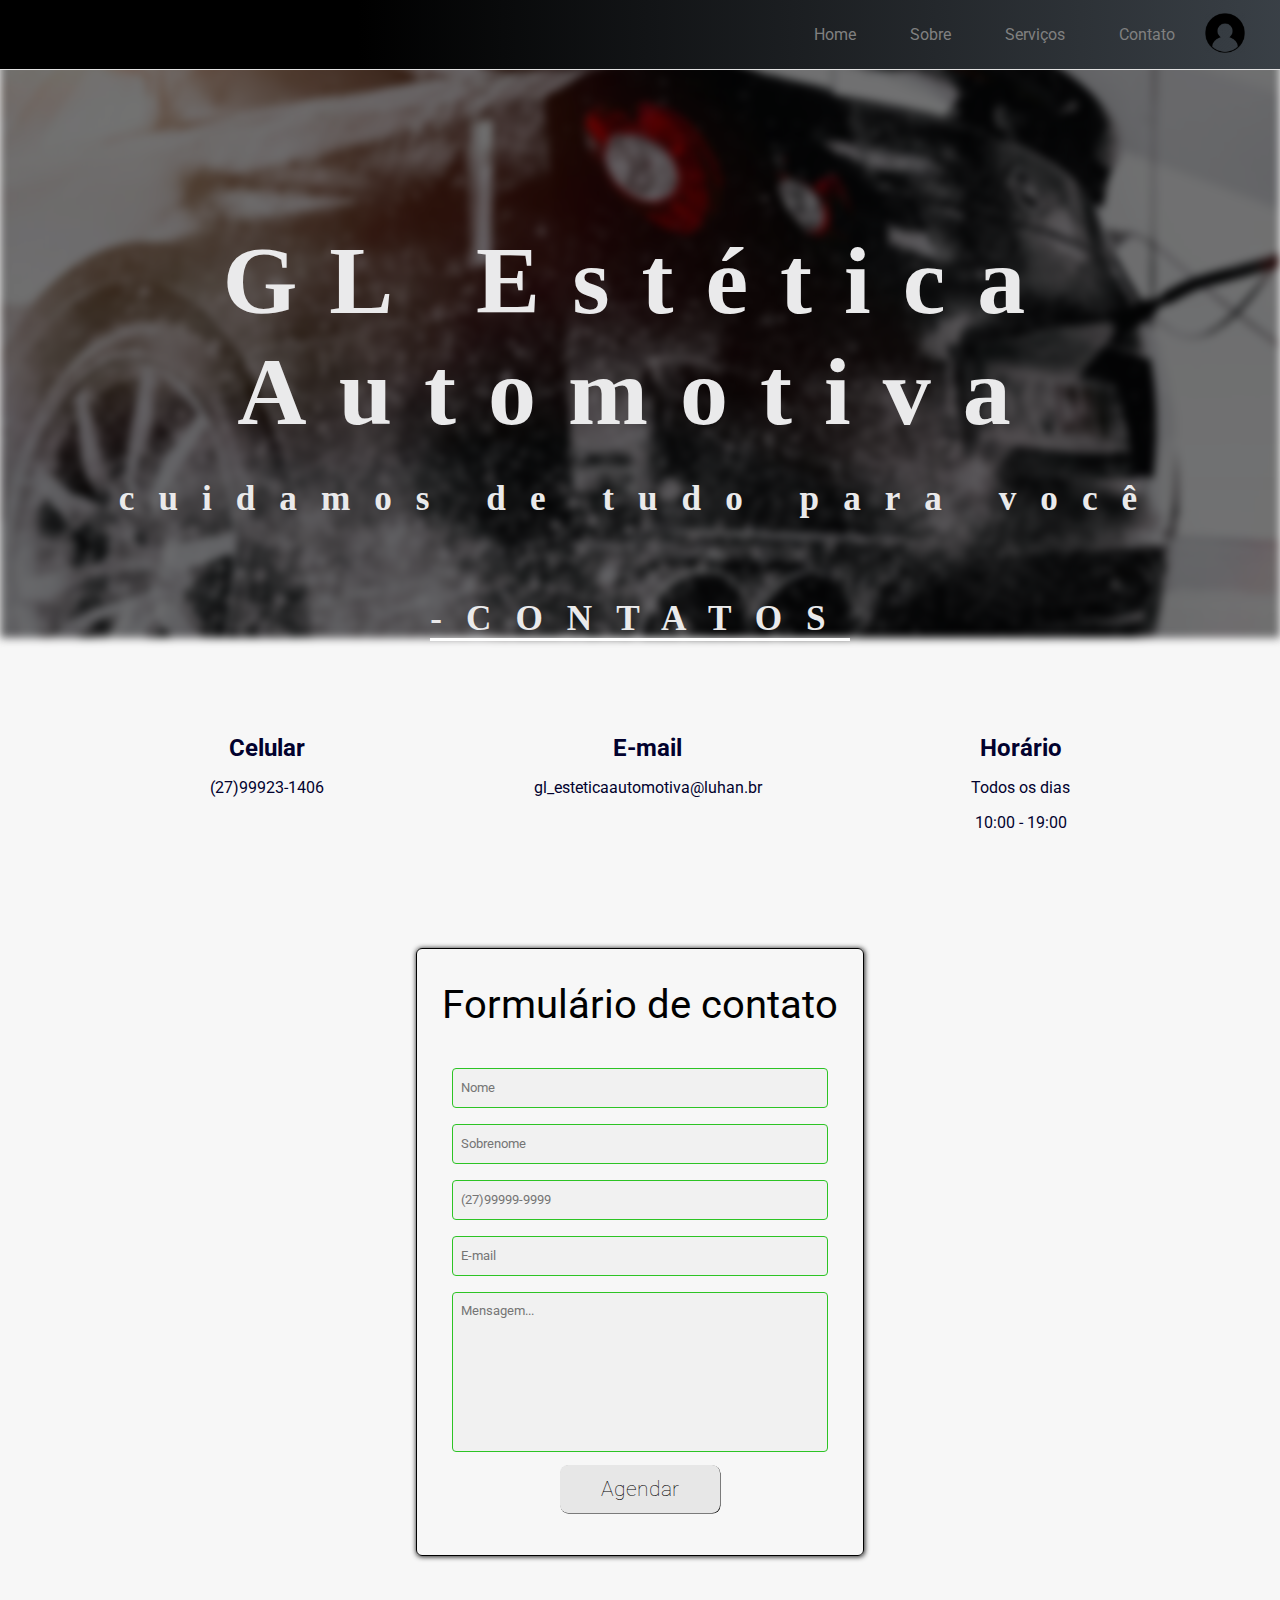
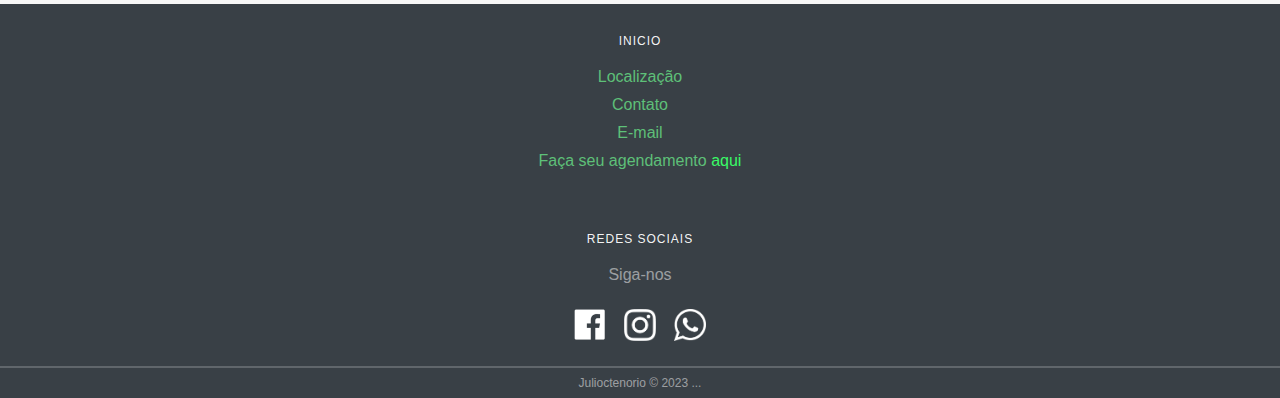
==== contact.html @ d8b6e2f1 "mudando pastas, criando area de login e corrigindo erros" ====
<!DOCTYPE html>
<html lang="pt-br">

<head>
  <meta charset="UTF-8">
  <meta name="viewport" content="width=device-width, initial-scale=1.0">
  <!-- CSS only -->
  <link rel="stylesheet" href="./src/css/style2.css">
  <!-- JavaScript Bundle with Popper -->
  <script src="./src/js/script.js" defer></script>

  <title>GL Contatos</title>
</head>

<body>
  <header>
    <section id="header">

      <nav class="nav">
        <label for="toggle">&#9776;</label>
        <input type="checkbox" id="toggle">
        <div class="menu">
          <a href="index2.html" class="active">Home</a>
          <a href="index2.html#loc-principal">Sobre</a>
          <a href="index2.html#loc-services">Serviços</a>
          <a href="contact.html#contactsPrincipal">Contato</a>
          <!--<button class="loginSymbol" id="loginButton" onclick="openModal()"><img class="loginSymbol src="./src/images/login-symbol.webp" alt="imagem de boneco login"></button>-->
          <a href="login.html#loc-services"><img class="loginSymbol logo"src="./src/images/login-symbol.webp" alt="imagem de boneco login" ></a>
        </div>
      </nav>
    </section>
  </header>

  <main>
    <section>
      <div id="imageDesfoc">
        <img src="./src/images/gtr.jpg" width="100%" height="100%" alt="">

        <div id="slogan">
          <h1>
            GL Estética Automotiva
          </h1>
          <h2>
            cuidamos de tudo para você
            <br><br><br>
            <span>-CONTATOS</span>
          </h2>
        </div>
      </div>
    </section>

    <div id="contactsPrincipal"></div>

    <section class="contactsPrincipal">
        <ul>
          <li class="contactName">Celular</li>
          <li class="contactTrue">(27)99923-1406</li>
        </ul>
        <ul>
          <li class="contactName">E-mail</li>
          <li class="contactTrue">gl_esteticaautomotiva@luhan.br</li>
        </ul>
        <ul>
          <li class="contactName">Horário</li>
          <li class="contactTrue">Todos os dias</li>
          <li class="contactTrue">10:00 - 19:00</li>
        </ul>
    </section>

    <div id="loc-services"></div><br><br>

    <div class="form">
      <form action="scheduling"  method="post" class="scheduleForm">
        <h3>Formulário de contato</h3>
        <section>
          <article class="form-control" id="form-control">
            <label for="name">Nome</label>
            <input type="text" name="user_name" id="name" placeholder="Nome" required />
          </article>
          <article class="form-control">
            <label for="surname">Sobrenome</label>
            <input type="text" name="user_surname" id="surname" placeholder="Sobrenome" required />
          </article>
          <article class="form-control">
            <label for="phone">Contato</label>
            <input type="tel" name="user_phone" id="phone" pattern="[0-9]{2}-[0-9]{5}-[0-9]{4}"
              placeholder="(27)99999-9999" />
          </article>
          <article class="form-control col-md-4">
            <label for="mail">E-mail</label>
            <input type="email" name="email" id="email" placeholder="E-mail" required />
          </article>
          <article class="form-control">
            <textarea name="observation" id="observation" class="form-group" rows="5"
              placeholder="Mensagem..."></textarea>
          </article>
          <article id="schedule-button">

            <button type="submit">Agendar</button>
          </article>
        </section>
      </form>
    </div>
  </main>

  <section class="window-modal" id="window-modal">
      <div class="modal">
        <button class="close" id="close" onclick="closeModal()">x</button>
        
        <form class="login-form">
          <h2>Login</h2>
          <h3>Entre com suas credenciais</h3>
          <input class="control" type="text" id="userName" placeholder="Usuário" required />
          <article>
            <input class="control" type="password" id="password" placeholder="Senha" required />
          </article>
          <button class="control">Entrar</button>
        </form>
      </div>
  </section>

  <footer class="top">
    <div class="links">
      <div class="links-column">
        <h2>Inicio</h2>
        <a href="https://maps.app.goo.gl/M7aFCF6V8Y8NzJxf9" target="_blank">Localização</a>
        <a href="tel:+351999231406">Contato</a>
        <a href="mailto:">E-mail</a>
        <a href="#loc-services">Faça seu agendamento <span style="color:  rgb(57, 249, 102);">aqui</span></a>
      </div>

      <div class="links-column socials-column">
        <h2>Redes Sociais</h2>
        <p>Siga-nos</p>

        <div class="socials">
          <a href="https://www.facebook.com/luhan.costa" target="_blank"><img src="./src/images/fb-w....png" alt="" id="face"></a>
          <a href="https://www.instagram.com/gl_esteticaautomotivaa" target="_blank"><img src="./src/images/insta-w.png"
              alt="" id="insta"></a>
          <a href="https://wa.me/5527999231406" target="_blank"><img src="./src/images/wpp-w.png" alt="" id="wpp"></a>
        </div>
      </div>
    </div>
  </footer>

  <footer class="bottom">
    <p class="copyright"> Julioctenorio © 2023 ...</p>
  </footer>
  </footer>

</body>

</html>
---- src/css/style2.css ----
@import url('https://fonts.googleapis.com/css2?family=Roboto:wght@100;300;400&display=swap');


* {
  margin: 0;
  padding: 0;
  box-sizing: border-box;
}

.socials #face:hover {
  background-color: blue;
  color: blue;
  border-radius: 20px;
}

.socials #insta:hover {
  background-color: purple;
  color: purple;
  border-radius: 20px;
}

.socials #wpp:hover {
  background-color: green;
  color: green;
  border-radius: 20px 20px 20px 5px;
}

html,
body {
  width: 100%;
  min-height: 100vh;
  margin: 0;
  padding: 0;
  scroll-behavior: smooth;
  background-color: #f7f7f7;
  font-family: "helvetica neue", Arial, Helvetica, sans-serif;
}

header {
  background: linear-gradient(90deg, hsla(0, 0%, 0%, 1) 28%, hsla(210, 10%, 25%, 1) 100%);
  position: fixed;
  z-index: 100;
  width: 100%;
  justify-content: center;
  text-align: right;
  height: 70px;
  line-height: 70px;
  font-family: 'Roboto', sans-serif;
  border-bottom: solid 1px #e2e2e2;
}

.menu {
  margin: 0 30px 0 0px;
  align-items: center;
}

.menu a {
  clear: right;
  text-decoration: none;
  color: grey;
  padding: 15px 15px 22.5px;
  margin: 0 10px;
  transition: 70ms;
  line-height: 70px;
}

.menu a:hover {
  border-bottom: 3px solid #fff;
  color: #fff;
}

form {
  margin-top: 10rem;
  width: 28rem;
  height: 38rem;
  font-size: 20px;
  border-radius: 6px;
  box-shadow: .2px .2px 5px .01px rgb(39, 39, 39);
  margin: 3rem auto;
  border: black 1px solid;
  align-items: center;
  justify-content: center;
}

.form {
  width: 100%;
  max-height: 100vh;
  display: flex;
  flex-direction: column;
  align-items: center;
  text-align: center;
  padding-top: 2rem;
}

.form h3 {
  font-family: 'Roboto', sans-serif;
  font-weight: 400;
  margin: 2rem auto;
  font-size: 2.5rem;
}

.form-control input,
.form-group select,
.form-control textarea {
  width: 23.5rem;
  height: 2.5rem;
  border-radius: 4px;
  border: solid .1px rgb(45, 196, 37);
  color: #888;
  font-size: 1rem;
  line-height: 1.5rem;
  font-size: .8rem;
  font-family: 'Roboto', sans-serif;
  padding: .4rem .5rem;
  margin: .5rem auto;
  background-color: #dfdfdf41;
}

.form-control textarea {
  resize: none;
  height: 10rem;
}

.form button {
  font-family: 'Roboto', sans-serif;
  font-size: 1.3rem;
  font-weight: 100;
  width: 10rem;
  height: 3rem;
  background-color: #e7e7e7;
  border: none;
  border-radius: 8px;
  box-shadow: .5px .5px 0 0;
}

.form button:hover {
  background-color: #bfbfbf;
  color: #fff;
  transform: scale(1) translateY(1);
  transition: all .2s ease-in-out;
  cursor: pointer;
  box-shadow: 0 0 0 0;
}

.scheduleForm label, .nav label {
  margin: 0 40px 0 0;
  font-size: 26px;
  line-height: 70px;
  display: none;
  width: 26px;
  float: right;
}

.logAndRegister .form label {
  display: flex;
  margin: 1rem 0 0 2.5rem;
}

.logAndRegister .form label span{
  color: red;
  margin-left: .3rem;
}

.logAndRegister .form button {
  margin: 2rem 0 1.3rem;
}

.lostPassword a{
  text-decoration: none;
  color: #000;
  font-size: 1rem;
}
.lostPassword a:hover{
  color: #1717c8;
}


#toggle {
  display: none;
}


#imageDesfoc {
  padding-top: 3.8rem;
  display: flex;
  justify-content: center;
  align-items: center;
  color: #eaeaeb;
  letter-spacing: .85rem;
  scroll-margin-top: 0;
}

#imageDesfoc h1,
#imageDesfoc h2 {
  font-family: "helvetica neue", sans serif;
  -webkit-text-stroke: 0px black;
}

#imageDesfoc img {
  filter: brightness(0.45) blur(4px);
  height: 50%;
  position: relative;
}

#slogan {
  position: absolute;
  align-items: center;
  justify-content: center;
}

#slogan h1 {
  text-align: center;
}

#slogan h2 span {
  border-bottom: 3px solid #fff;
}

#buttonTop {
  display: flex;
  align-items: center;
  justify-content: center;
  margin-top: 2rem;
}

#card-principal {
  max-width: 100vw;
  max-height: 100vh;
  display: flex;
  margin: 6.5rem 0 3.5rem;
  padding: 1rem;
  gap: 3rem;
}

#card-img-top {
  width: 100%;
}

#services {
  width: 50%;
}

#services h6 {
  font-size: 1.15rem;
  color: rgb(0, 254, 8);
}

#services h4 {
  font-size: 3rem;
  margin: 1rem 0;
}

#services p {
  font-size: 1.71rem;
  margin: 0;
}

.accordion {
  width: 100%;
  display: flex;
  justify-content: center;
  height: 35.8rem;
  gap: 1rem;
  transition: .3s;
  margin: 1.5rem 0 4rem;
}

.accordion:hover {
  gap: 0;
}

.accordion h2 {
  font-weight: 400;
  font-size: 24px;
  line-height: 45px;
  border-bottom: 2px solid #fff;
  white-space: nowrap;
}

.accordion li {
  position: relative;
  overflow: hidden;
  flex: 0 0 8.5rem;
  border-radius: 50px;
  opacity: 0.75px;
  cursor: pointer;
}

.accordion li img {
  position: absolute;
  top: 50%;
  left: 50%;
  translate: -50% -50%;
  width: 100%;
  height: 100%;
  object-fit: cover;
}

.accordion li,
.accordion li img,
.accordion li .contents,
.accordion li .contents span {
  transition: 0.3s;
}

.accordion li .contents {
  position: absolute;
  top: 0;
  left: 0;
  right: 0;
  bottom: 0;
  z-index: 1;
  color: #fff;
  padding: 15px;
  background: #02022e;
  background: linear-gradient(0deg, rgb(0 0 0 / 70%)10%, rgb(255 255 255 / 0%)100%);
  opacity: 0;
  visibility: hidden;
}

.accordion li .contents span {
  position: absolute;
  z-index: 3;
  left: 50%;
  bottom: 50px;
  translate: -300px 0;
  visibility: hidden;
  opacity: 0;
}

.accordion li:hover {
  flex: 0 1 50rem;
  scale: 1.1;
  z-index: 10;
  opacity: 1;
}

.accordion li:hover .contents {
  opacity: 1;
  visibility: visible;
}

.accordion li:hover span {
  translate: -50% 0;
  opacity: 1;
  visibility: visible;
}

.about-services h2 {
  font-family: 'Roboto', sans-serif;
  font-weight: 500;
  align-items: center;
  text-align: center;
  font-size: 2.5rem;
  font-family: Cambria, Cochin, Georgia, Times, 'Times New Roman', serif;
}

.about-services {
  padding: 3rem 0 2rem;
  background-color: #bf9dba2d;
}

footer {
  width: 100%;
  padding: 1.87rem;
  color: rgb(255 255 255 / 50%);
  background: hsla(210, 10%, 25%, 1) 100%;
}

.top {
  position: relative;
  display: grid;
  border-bottom: 2px solid rgb(255 255 255 / 20%);
  padding-bottom: 1.25rem;
}

.top .links {
  display: grid;
  grid-template-columns: repeat(1, 1fr);
  gap: 1.875rem;
  margin-bottom: 1.875rem;
}

.top .links-column {
  display: grid;
  gap: .625rem;
  text-align: center;
  padding-bottom: 2rem;
}

.links-column a {
  text-decoration: none;
  color: rgba(112, 252, 145, 0.686);
}

.links-column a:hover {
  color: rgba(37, 133, 59, 0.686);
}

.top h2 {
  margin: 0 0 .625rem;
  font-size: .75rem;
  font-weight: 400;
  text-transform: uppercase;
  letter-spacing: 1px;
  color: rgb(255 255 255 / 96%);
}

.top p {
  margin: 0;
}

.top .socials {
  position: absolute;
  left: 50%;
  bottom: .625rem;
  translate: -50% 0;
  display: flex;
  align-items: center;
  gap: 1.125rem;
  height: 3.5rem;
}

.top .socials>a {
  font-size: 1.5rem;
}

.socials-column:is(h2, p) {
  display: none;
}

.bottom {
  display: flex;
  align-items: center;
  justify-content: space-between;
  flex-direction: column-reverse;
  gap: .5rem;
  padding: .5rem 0;
  text-align: center;
}

.legal>a {
  margin-right: .25rem;
}

.copyright {
  font-size: .75rem;
}

.socials a img {
  width: 2rem;
}

a .loginSymbol {
  width: 2.5rem;
  height: 2.5rem;
  cursor: pointer;
  display: flex;
  position: absolute;
  right: 2.2rem;
  top: .8rem;
}

.nav a button {
  background-color: rgba(77, 79, 81, 0.599);
}

.contactsPrincipal {
  display: flex;
  justify-content: space-evenly;
  margin-top: 5rem;
}

.contactsPrincipal ul {
  list-style-type: none;
}

.contactName,
.contactTrue {
  color: #02022e;
  font-family: 'helvetica neue', 'Roboto', sans-serif;
  margin-top: 1rem;
  text-align: center;
}

.contactName {
  font-weight: bold;
  font-size: 1.5rem;
}

.contactTrue {}

.logAndRegister {
  display: flex;
  flex-direction: row;

}

.logAndRegister h3 {
  font-weight: 600;
}


/* Login Client*/
.login-form {
  text-align: center;
}



/*Modal Login*/
.window-modal {
  width: 100vw;
  height: 100vh;
  position: fixed;
  top: 0;
  left: 0;
  display: none;
  align-items: center;
  justify-content: center;
  background-color: rgba(74, 74, 74, 0.512);
  backdrop-filter: blur(15px);
  z-index: 999;
}

.window-modal.open {
  display: flex;
}

.modal {
  width: 60%;
  min-width: 450px;
  min-height: 200px;
  backdrop-filter: blur(20px);
  border-radius: 20px;
}

.close {
  position: absolute;
  top: -10px;
  right: -10px;
  width: 30px;
  height: 30px;
  border-radius: 50%;
  border: 0;
  background-color: red;
  color: #FFF;
  font-size: 20px;
  cursor: pointer;
}

@keyframes openModal {
  from {
    opacity: 0;
    transform: translate3d(0, -20px, -5px);
  }

  to {
    opacity: 1;
    transform: translate3d(0, 0, 0);
  }
}

.open .modal {
  animation: openModal .3s;
}


/*Media Queries*/

@media (max-width: 319px) {
  label {
    display: block;
    cursor: pointer;
  }

  .form {
    max-width: 100%;
    display: flex;
    align-items: center;
    justify-content: center;
    text-align: center;
  }

  form {
    width: 19rem;
    height: 33rem;
  }

  form label {
    display: none;
  }

  .form-control input,
  .form-group select,
  .form-control textarea {
    width: 85%;
    height: 2rem;
  }

  .form-control textarea {
    height: 7rem;
  }

  .menu {
    text-align: center;
    width: 100%;
    display: none;
    position: relative;
    z-index: 1;
    background: linear-gradient(90deg, hsla(0, 0%, 0%, 1) 28%, hsla(210, 10%, 25%, 1) 100%);
  }

  .menu a {
    display: block;
    border-bottom: solid 1px #eaeaeb;
    margin: 0;
    padding: 0;
  }

  .menu a:hover {
    color: #fff;
    background-color: #888;
    opacity: 50%;
  }

  #toggle:checked+.menu {
    display: inline-block;
  }

  #imageDesfoc {
    display: flex;
    position: relative;
    height: 150%;
    padding-top: 4rem;
  }

  #imageDesfoc button {
    display: none;
  }

  #slogan {
    padding-top: 1rem;
    margin: 0;
    display: block;
    letter-spacing: .70rem;
    align-items: center;
    position: absolute;
  }

  #slogan h1 {
    margin-bottom: 0rem;
    font-size: 1.6rem;
  }

  #slogan h2 {
    font-size: .7rem;
    margin-top: .5rem;
    text-align: center;
  }

  #buttonTop {
    display: flex;
    align-items: center;
    justify-content: center;
    margin-top: .8rem;
  }

  button {
    width: 5rem;
    height: 2.5rem;
    font-size: .7rem;
  }

  #services {
    display: flex;
    flex-direction: column;
    width: 100%;
  }

  #services h6 {
    font-size: 1rem;
    margin: .7rem 0;
  }

  #services h4 {
    font-size: 1.9rem;
    margin: .7rem 0;
  }

  #services p {
    font-size: 1.2rem;
    margin: .7rem 0;
  }

  #card-img-top {
    width: 100%;
    margin-top: 2rem;
  }

  #card-principal {
    max-width: 100%;
    max-height: 100%;
    display: inline-block;
    flex-direction: column;
    padding: 1rem;
    gap: 1rem;
    margin: 2rem 0;
  }

  .accordion {
    width: 100%;
    display: flex;
    justify-content: center;
    height: 20rem;
    gap: .1rem;
    transition: .3s;
  }

  .accordion:hover {
    gap: 0;
  }

  .accordion h2 {
    font-weight: 400;
    font-size: 18px;
    line-height: 25px;
    border-bottom: 2px solid #fff;
    white-space: nowrap;
  }

  .accordion li {
    position: relative;
    overflow: hidden;
    flex: 0 0 4rem;
    border-radius: 50px;
    opacity: 0.75px;
  }

  .accordion li img {
    position: absolute;
    top: 50%;
    left: 50%;
    translate: -50% -50%;
    width: 100%;
    height: 100%;
    object-fit: cover;
  }

  .accordion li,
  .accordion li img,
  .accordion li .contents,
  .accordion li .contents span {
    transition: 0.3s;
  }

  .accordion li .contents {
    position: absolute;
    top: 0;
    left: 0;
    right: 0;
    bottom: 0;
    z-index: 1;
    color: #fff;
    padding: 15px;
    background: #02022e;
    background: linear-gradient(0deg, rgb(0 0 0 / 70%)10%, rgb(255 255 255 / 0%)100%);
    opacity: 0;
    visibility: hidden;
  }

  .accordion li .contents span {
    position: absolute;
    z-index: 3;
    left: 50%;
    bottom: 50px;
    translate: -300px 0;
    visibility: hidden;
    opacity: 0;
  }

  .accordion li:hover {
    flex: 0 1 37.5rem;
    scale: 1.1;
    opacity: 1;
  }

  .accordion li:hover .contents {
    opacity: 1;
    visibility: visible;
  }

  .accordion li:hover span {
    translate: -50% 0;
    opacity: 1;
    visibility: visible;
  }

  .contactsPrincipal {
    display: flex;
    flex-direction: column;
  }

}

@media (min-width: 320px) and (max-width: 420px) {
  label {
    display: block;
    cursor: pointer;
  }

  .form {
    max-width: 100%;
    display: flex;
    align-items: center;
    justify-content: center;
    text-align: center;
  }

  form {
    width: 19rem;
    height: 33rem;
  }

  form label {
    display: none;
  }

  .form-control input,
  .form-group select,
  .form-control textarea {
    width: 85%;
    height: 2rem;
    margin-top: .2rem;
  }

  .form-control textarea {
    height: 7rem;
  }

  .menu {
    text-align: center;
    width: 100%;
    display: none;
    position: relative;
    z-index: 1;
    background: linear-gradient(90deg, hsla(0, 0%, 0%, 1) 28%, hsla(210, 10%, 25%, 1) 100%);
  }

  .menu a {
    display: block;
    border-bottom: solid 1px #eaeaeb;
    margin: 0;
    padding: 0;
  }

  .menu a:hover {
    color: #fff;
    background-color: #888;
    opacity: 50%;
  }

  #toggle:checked+.menu {
    display: inline-block;
  }

  #imageDesfoc {
    display: flex;
    position: relative;
  }

  #imageDesfoc img {
    padding-top: .5rem;
  }

  #imageDesfoc button {
    display: none;
  }

  #slogan {
    top: 30%;
    padding-top: 1rem;
    margin: 0;
    display: block;
    letter-spacing: .70rem;
    align-items: center;
    position: absolute;
  }

  #slogan h1 {
    font-size: 1.8rem;
    margin-top: 0;
  }

  #slogan h2 {
    font-size: .8rem;
    margin-top: .5rem;
    text-align: center;
    letter-spacing: .4rem;
  }

  #buttonTop {
    display: flex;
    align-items: center;
    justify-content: center;
    margin-top: 1rem;
  }

  #services {
    display: flex;
    flex-direction: column;
    width: 100%;
  }

  #services h6 {
    font-size: 1rem;
    margin: .7rem 0;
  }

  #services h4 {
    font-size: 1.9rem;
    margin: .7rem 0;
  }

  #services p {
    font-size: 1.2rem;
    margin: .7rem 0;
  }

  #card-img-top {
    width: 100%;
    margin-top: 2rem;
  }

  #card-principal {
    max-width: 100%;
    max-height: 100%;
    display: inline-block;
    flex-direction: column;
    padding: 1rem;
    gap: 1rem;
    margin: 2rem 0;
  }

  .accordion {
    width: 100%;
    display: flex;
    justify-content: center;
    height: 30rem;
    gap: .1rem;
    transition: .3s;
  }

  .accordion:hover {
    gap: 0;
  }

  .accordion h2 {
    font-weight: 400;
    font-size: 18px;
    line-height: 25px;
    border-bottom: 2px solid #fff;
    white-space: nowrap;
  }

  .accordion li {
    position: relative;
    overflow: hidden;
    flex: 0 0 4rem;
    border-radius: 50px;
    opacity: 0.75px;
  }

  .accordion li img {
    position: absolute;
    top: 50%;
    left: 50%;
    translate: -50% -50%;
    width: 100%;
    height: 100%;
    object-fit: cover;
  }

  .accordion li,
  .accordion li img,
  .accordion li .contents,
  .accordion li .contents span {
    transition: 0.3s;
  }

  .accordion li .contents {
    position: absolute;
    top: 0;
    left: 0;
    right: 0;
    bottom: 0;
    z-index: 1;
    color: #fff;
    padding: 15px;
    background: #02022e;
    background: linear-gradient(0deg, rgb(0 0 0 / 70%)10%, rgb(255 255 255 / 0%)100%);
    opacity: 0;
    visibility: hidden;
  }

  .accordion li .contents span {
    position: absolute;
    z-index: 3;
    left: 50%;
    bottom: 50px;
    translate: -300px 0;
    visibility: hidden;
    opacity: 0;
  }

  .accordion li:hover {
    flex: 0 1 15rem;
    scale: 1.1;
    opacity: 1;
  }

  .accordion li:hover .contents {
    opacity: 1;
    visibility: visible;
  }

  .accordion li:hover span {
    translate: -50% 0;
    opacity: 1;
    visibility: visible;
  }

  .contactsPrincipal {
    display: flex;
    flex-direction: column;
  }
}

/* Estilos para telefones pequenos e telas menores */
@media (min-width: 421px) and (max-width: 504px) {
  label {
    display: block;
    cursor: pointer;
  }

  .form {
    max-width: 100%;
    display: flex;
    align-items: center;
    justify-content: center;
    text-align: center;
  }

  form {
    width: 22rem;
    height: 33rem;
  }

  form label {
    display: none;
  }

  .form-control input,
  .form-group select,
  .form-control textarea {
    width: 90%;
    height: 2rem;
    margin-top: .2rem;
  }

  .form-control textarea {
    height: 7rem;
  }

  form button {
    font-size: 1.5rem;
  }

  .menu {
    text-align: center;
    width: 100%;
    display: none;
    position: relative;
    z-index: 1;
    background: linear-gradient(90deg, hsla(0, 0%, 0%, 1) 28%, hsla(210, 10%, 25%, 1) 100%);
  }

  .menu a {
    display: block;
    border-bottom: solid 1px #eaeaeb;
    margin: 0;
    padding: 0;
  }

  .menu a:hover {
    color: #fff;
    background-color: #888;
    opacity: 50%;
  }

  #toggle:checked+.menu {
    display: inline-block;
  }

  #imageDesfoc {
    display: flex;
    position: relative;
    padding-top: 4rem;
  }

  #slogan {
    top: 33%;
    padding: 0;
    margin: 0;
    display: block;
    letter-spacing: .5rem;
    align-items: center;
    position: absolute;
    align-items: center;
  }

  #slogan h1 {
    font-size: 2rem;
    letter-spacing: .5rem;
    margin-top: 0;
  }

  #slogan h2 {
    font-size: 1rem;
    margin-top: .3rem;
    text-align: center;

  }

  #buttonTop {
    display: flex;
    align-items: center;
    justify-content: center;
    margin-top: .3rem;
  }

  button {
    width: 5rem;
    height: 2.5rem;
    font-size: .7rem;
  }

  #services {
    display: flex;
    flex-direction: column;
    width: 100%;
  }

  #services h6 {
    font-size: 1rem;
    margin: .7rem 0;
  }

  #services h4 {
    font-size: 1.9rem;
    margin: .7rem 0;
  }

  #services p {
    font-size: 1.2rem;
    margin: .7rem 0;
  }

  #card-img-top {
    width: 100%;
    margin-top: 2rem;
  }

  #card-principal {
    max-width: 100%;
    max-height: 100%;
    display: inline-block;
    flex-direction: column;
    padding: 1rem;
    gap: 1rem;
    margin: 2rem 0;
  }

  .accordion {
    width: 100%;
    display: flex;
    justify-content: center;
    height: 30rem;
    gap: .1rem;
    transition: .3s;
  }

  .accordion:hover {
    gap: 0;
  }

  .accordion h2 {
    font-weight: 400;
    font-size: 18px;
    line-height: 25px;
    border-bottom: 2px solid #fff;
    white-space: nowrap;
  }

  .accordion li {
    position: relative;
    overflow: hidden;
    flex: 0 0 4rem;
    border-radius: 50px;
    opacity: 0.75px;
  }

  .accordion li img {
    position: absolute;
    top: 50%;
    left: 50%;
    translate: -50% -50%;
    width: 100%;
    height: 100%;
    object-fit: cover;
  }

  .accordion li,
  .accordion li img,
  .accordion li .contents,
  .accordion li .contents span {
    transition: 0.3s;
  }

  .accordion li .contents {
    position: absolute;
    top: 0;
    left: 0;
    right: 0;
    bottom: 0;
    z-index: 1;
    color: #fff;
    padding: 15px;
    background: #02022e;
    background: linear-gradient(0deg, rgb(0 0 0 / 70%)10%, rgb(255 255 255 / 0%)100%);
    opacity: 0;
    visibility: hidden;
  }

  .accordion li .contents span {
    position: absolute;
    z-index: 3;
    left: 50%;
    bottom: 50px;
    translate: -300px 0;
    visibility: hidden;
    opacity: 0;
  }

  .accordion li:hover {
    flex: 0 1 17rem;
    scale: 1.1;
    opacity: 1;
  }

  .accordion li:hover .contents {
    opacity: 1;
    visibility: visible;
  }

  .accordion li:hover span {
    translate: -50% 0;
    opacity: 1;
    visibility: visible;
  }

  .links-column {
    text-align: left;
  }

  .top .links {
    grid-template-columns: repeat(2, 1fr);
    margin-right: 13.125rem;
  }

  .top .socials {
    left: 0;
    translate: 0;
  }

  .bottom {
    display: flex;
    align-items: center;
    justify-content: space-between;
    flex-direction: row;
    gap: 1.25rem;
    text-align: left;
  }

  .contactsPrincipal {
    display: flex;
    flex-direction: column;
  }
}

/* Estilos para telefones maiores e tablets pequenos */
@media (min-width: 505px) and (max-width: 707px) {
  label {
    display: block;
    cursor: pointer;
  }

  .form {
    max-width: 100%;
    display: flex;
    align-items: center;
    justify-content: center;
    text-align: center;
  }

  form {
    width: 25rem;
    height: 33rem;
  }

  form label {
    display: none;
  }

  .form-control input,
  .form-group select,
  .form-control textarea {
    width: 85%;
    height: 2rem;
  }

  .form-control textarea {
    height: 7rem;
  }

  .menu {
    text-align: center;
    width: 100%;
    display: none;
    position: relative;
    z-index: 1;
    background: linear-gradient(90deg, hsla(0, 0%, 0%, 1) 28%, hsla(210, 10%, 25%, 1) 100%);
  }

  .menu a {
    display: block;
    border-bottom: solid 1px #eaeaeb;
    margin: 0;
    padding: 0;
  }

  .menu a:hover {
    color: #fff;
    background-color: #888;
    opacity: 50%;
  }

  #toggle:checked+.menu {
    display: inline-block;
  }

  #imageDesfoc {
    display: flex;
    position: relative;
    padding-top: 4rem;
  }

  #slogan {
    top: 30%;
    padding: 0;
    margin: 0;
    display: block;
    letter-spacing: .5rem;
    align-items: center;
    position: absolute;
    align-items: center;
  }

  #slogan h1 {
    font-size: 2.6rem;
    letter-spacing: .5rem;
    margin-top: 0;
  }

  #slogan h2 {
    font-size: 1.3rem;
    margin-top: .4rem;
    text-align: center;

  }

  #buttonTop {
    display: flex;
    align-items: center;
    justify-content: center;
    margin-top: .8rem;
  }

  button {
    width: 5rem;
    height: 2.5rem;
    font-size: .7rem;
  }

  #services {
    display: flex;
    flex-direction: column;
    width: 100%;
  }

  #services h6 {
    font-size: 1rem;
    margin: .7rem 0;
  }

  #services h4 {
    font-size: 1.9rem;
    margin: .7rem 0;
  }

  #services p {
    font-size: 1.2rem;
    margin: .7rem 0;
  }

  #card-img-top {
    width: 100%;
    margin-top: 2rem;
  }

  #card-principal {
    max-width: 100%;
    max-height: 100%;
    display: inline-block;
    flex-direction: column;
    padding: 1rem;
    gap: 1rem;
    margin: 2rem 0;
  }

  .accordion {
    width: 100%;
    display: flex;
    justify-content: center;
    height: 30rem;
    gap: .1rem;
    transition: .3s;
  }

  .accordion:hover {
    gap: 0;
  }

  .accordion h2 {
    font-weight: 400;
    font-size: 18px;
    line-height: 25px;
    border-bottom: 2px solid #fff;
    white-space: nowrap;
  }

  .accordion li {
    position: relative;
    overflow: hidden;
    flex: 0 0 4rem;
    border-radius: 50px;
    opacity: 0.75px;
  }

  .accordion li img {
    position: absolute;
    top: 50%;
    left: 50%;
    translate: -50% -50%;
    width: 100%;
    height: 100%;
    object-fit: cover;
  }

  .accordion li,
  .accordion li img,
  .accordion li .contents,
  .accordion li .contents span {
    transition: 0.3s;
  }

  .accordion li .contents {
    position: absolute;
    top: 0;
    left: 0;
    right: 0;
    bottom: 0;
    z-index: 1;
    color: #fff;
    padding: 15px;
    background: #02022e;
    background: linear-gradient(0deg, rgb(0 0 0 / 70%)10%, rgb(255 255 255 / 0%)100%);
    opacity: 0;
    visibility: hidden;
  }

  .accordion li .contents span {
    position: absolute;
    z-index: 3;
    left: 50%;
    bottom: 50px;
    translate: -300px 0;
    visibility: hidden;
    opacity: 0;
  }

  .accordion li:hover {
    flex: 0 1 17rem;
    scale: 1.1;
    opacity: 1;
  }

  .accordion li:hover .contents {
    opacity: 1;
    visibility: visible;
  }

  .accordion li:hover span {
    translate: -50% 0;
    opacity: 1;
    visibility: visible;
  }

  .contactsPrincipal {
    display: flex;
    flex-direction: column;
  }
}

/* Estilos para tablets e monitores menores */
@media (min-width: 708px) and (max-width: 991.98px) {

  .form {
    max-width: 100%;
    display: flex;
    align-items: center;
    justify-content: center;
    text-align: center;
  }

  form {
    width: 25rem;
    height: 33rem;
  }

  form label {
    display: none;
  }

  .form-control input,
  .form-group select,
  .form-control textarea {
    width: 85%;
    height: 2rem;
  }

  .form-control textarea {
    height: 7rem;
  }

  #imageDesfoc {
    display: flex;
    position: relative;
    padding-top: 4rem;
  }

  #slogan {
    top: 23%;
    padding: 0;
    margin: 0;
    display: block;
    align-items: center;
    position: absolute;
    align-items: center;
  }

  #slogan h1 {
    font-size: 3.8rem;
    letter-spacing: 1.5rem;
    margin-top: 0;
  }

  #slogan h2 {
    font-size: 1.8rem;
    letter-spacing: .7rem;
    margin-top: 1rem;
    text-align: center;
  }

  #buttonTop {
    display: flex;
    align-items: center;
    justify-content: center;
    margin-top: .8rem;
  }

  button {
    width: 6rem;
    height: 2.5rem;
    font-size: .8rem;
    margin-top: 1rem;
  }

  #services {
    display: flex;
    flex-direction: column;
    width: 100%;
  }

  #services h6 {
    font-size: 1rem;
    margin: .7rem 0;
  }

  #services h4 {
    font-size: 1.9rem;
    margin: .7rem 0;
  }

  #services p {
    font-size: 1.2rem;
    margin: .7rem 0;
  }

  #card-img-top {
    width: 100%;
    margin-top: 2rem;
  }

  #card-principal {
    max-width: 100%;
    max-height: 100%;
    display: inline-block;
    flex-direction: column;
    padding: 1rem;
    gap: 1rem;
    margin: 2rem 0;
  }

  .accordion {
    width: 100%;
    display: flex;
    justify-content: center;
    height: 30rem;
    gap: .1rem;
    transition: .3s;
  }

  .accordion:hover {
    gap: 0;
  }

  .accordion h2 {
    font-weight: 400;
    font-size: 18px;
    line-height: 25px;
    border-bottom: 2px solid #fff;
    white-space: nowrap;
  }

  .accordion li {
    position: relative;
    overflow: hidden;
    flex: 0 0 4rem;
    border-radius: 50px;
    opacity: 0.75px;
  }

  .accordion li img {
    position: absolute;
    top: 50%;
    left: 50%;
    translate: -50% -50%;
    width: 100%;
    height: 100%;
    object-fit: cover;
  }

  .accordion li,
  .accordion li img,
  .accordion li .contents,
  .accordion li .contents span {
    transition: 0.3s;
  }

  .accordion li .contents {
    position: absolute;
    top: 0;
    left: 0;
    right: 0;
    bottom: 0;
    z-index: 1;
    color: #fff;
    padding: 15px;
    background: #02022e;
    background: linear-gradient(0deg, rgb(0 0 0 / 70%)10%, rgb(255 255 255 / 0%)100%);
    opacity: 0;
    visibility: hidden;
  }

  .accordion li .contents span {
    position: absolute;
    z-index: 3;
    left: 50%;
    bottom: 50px;
    translate: -300px 0;
    visibility: hidden;
    opacity: 0;
  }

  .accordion li:hover {
    flex: 0 1 29rem;
    scale: 1.1;
    opacity: 1;
  }

  .accordion li:hover .contents {
    opacity: 1;
    visibility: visible;
  }

  .accordion li:hover span {
    translate: -50% 0;
    opacity: 1;
    visibility: visible;
  }

  footer {
    margin: 0 auto;
    max-width: 38.25rem;
    padding: 0;
  }

  .top .links {
    grid-template-columns: repeat(3, 1fr);
  }

  .top .socials {
    position: static;
  }

  .bottom {
    justify-content: flex-start;
  }

  .socials-column:is(h2, p) {
    display: block;
  }
}

/* Estilos para monitores maiores e desktops */
@media (min-width: 991.99px) and (max-width: 1199.98px) {
  .form {
    max-width: 100%;
    display: flex;
    align-items: center;
    justify-content: center;
    text-align: center;
  }

  form {
    width: 30rem;
    height: 45rem;
  }

  form label {
    display: none;
  }

  .form-control input,
  .form-group select,
  .form-control textarea {
    width: 85%;
    height: 2.5rem;
  }

  .form-control textarea {
    height: 10rem;
  }

  #imageDesfoc {
    display: flex;
    position: relative;
    padding-top: 4rem;
  }

  #slogan {
    top: 23%;
    padding: 0;
    margin: 0;
    display: block;
    align-items: center;
    position: absolute;
    align-items: center;
  }

  #slogan h1 {
    font-size: 5rem;
    letter-spacing: 2rem;
    margin-top: 0;
  }

  #slogan h2 {
    font-size: 2rem;
    letter-spacing: 1.3rem;
    margin-top: .8rem;
    text-align: center;
  }

  #buttonTop {
    display: flex;
    align-items: center;
    justify-content: center;
    margin-top: 1.2rem;
  }

  button {
    width: 9rem;
    height: 3.2rem;
    font-size: 1.2rem;
    margin-top: 1rem;
  }

  #services {
    display: flex;
    flex-direction: column;
    width: 100%;
    margin-top: 5rem;
  }

  #services h6,
  #services h4,
  #services p {
    margin: 0 0 .7rem;
  }

  #services h6 {
    font-size: 1.8rem;
  }

  #services h4 {
    font-size: 3.1rem;
  }

  #services p {
    font-size: 1.8rem;
  }

  #card-img-top {
    width: 100%;
    margin: 1.5rem 0 5rem;
  }

  #card-principal {
    max-width: 100%;
    max-height: 100%;
    display: inline-block;
    flex-direction: column;
    padding: 1rem;
    gap: 1rem;
    margin: 2rem 0;
  }

  .accordion {
    width: 100%;
    display: flex;
    justify-content: center;
    height: 43rem;
    gap: .1rem;
    transition: .3s;
  }

  .accordion:hover {
    gap: 0;
  }

  .accordion h2 {
    font-weight: 400;
    font-size: 18px;
    line-height: 25px;
    border-bottom: 2px solid #fff;
    white-space: nowrap;
  }

  .accordion li {
    position: relative;
    overflow: hidden;
    flex: 0 0 4rem;
    border-radius: 50px;
    opacity: 0.75px;
  }

  .accordion li img {
    position: absolute;
    top: 50%;
    left: 50%;
    translate: -50% -50%;
    width: 100%;
    height: 100%;
    object-fit: cover;
  }

  .accordion li,
  .accordion li img,
  .accordion li .contents,
  .accordion li .contents span {
    transition: 0.3s;
  }

  .accordion li .contents {
    position: absolute;
    top: 0;
    left: 0;
    right: 0;
    bottom: 0;
    z-index: 1;
    color: #fff;
    padding: 15px;
    background: #02022e;
    background: linear-gradient(0deg, rgb(0 0 0 / 70%)10%, rgb(255 255 255 / 0%)100%);
    opacity: 0;
    visibility: hidden;
  }

  .accordion li .contents span {
    position: absolute;
    z-index: 3;
    left: 50%;
    bottom: 50px;
    translate: -300px 0;
    visibility: hidden;
    opacity: 0;
  }

  .accordion li:hover {
    flex: 0 1 45rem;
    scale: 1.1;
    opacity: 1;
  }

  .accordion li:hover .contents {
    opacity: 1;
    visibility: visible;
  }

  .accordion li:hover span {
    translate: -50% 0;
    opacity: 1;
    visibility: visible;
  }
}

/* Estilos para telas maiores, como monitores widescreen */
@media (min-width: 1199.99px) {

  #slogan {
    top: 25%;
    padding: 0;
    margin: 0;
    display: block;
    align-items: center;
    position: absolute;
    align-items: center;
  }

  #slogan h1 {
    font-size: 6rem;
    letter-spacing: 2rem;
    margin-top: 0;
  }

  #slogan h2 {
    font-size: 2.2rem;
    letter-spacing: 1.5rem;
    margin-top: 2rem;
    text-align: center;
  }

  #buttonTop {
    display: flex;
    align-items: center;
    justify-content: center;
    margin-top: 3rem;
  }

}
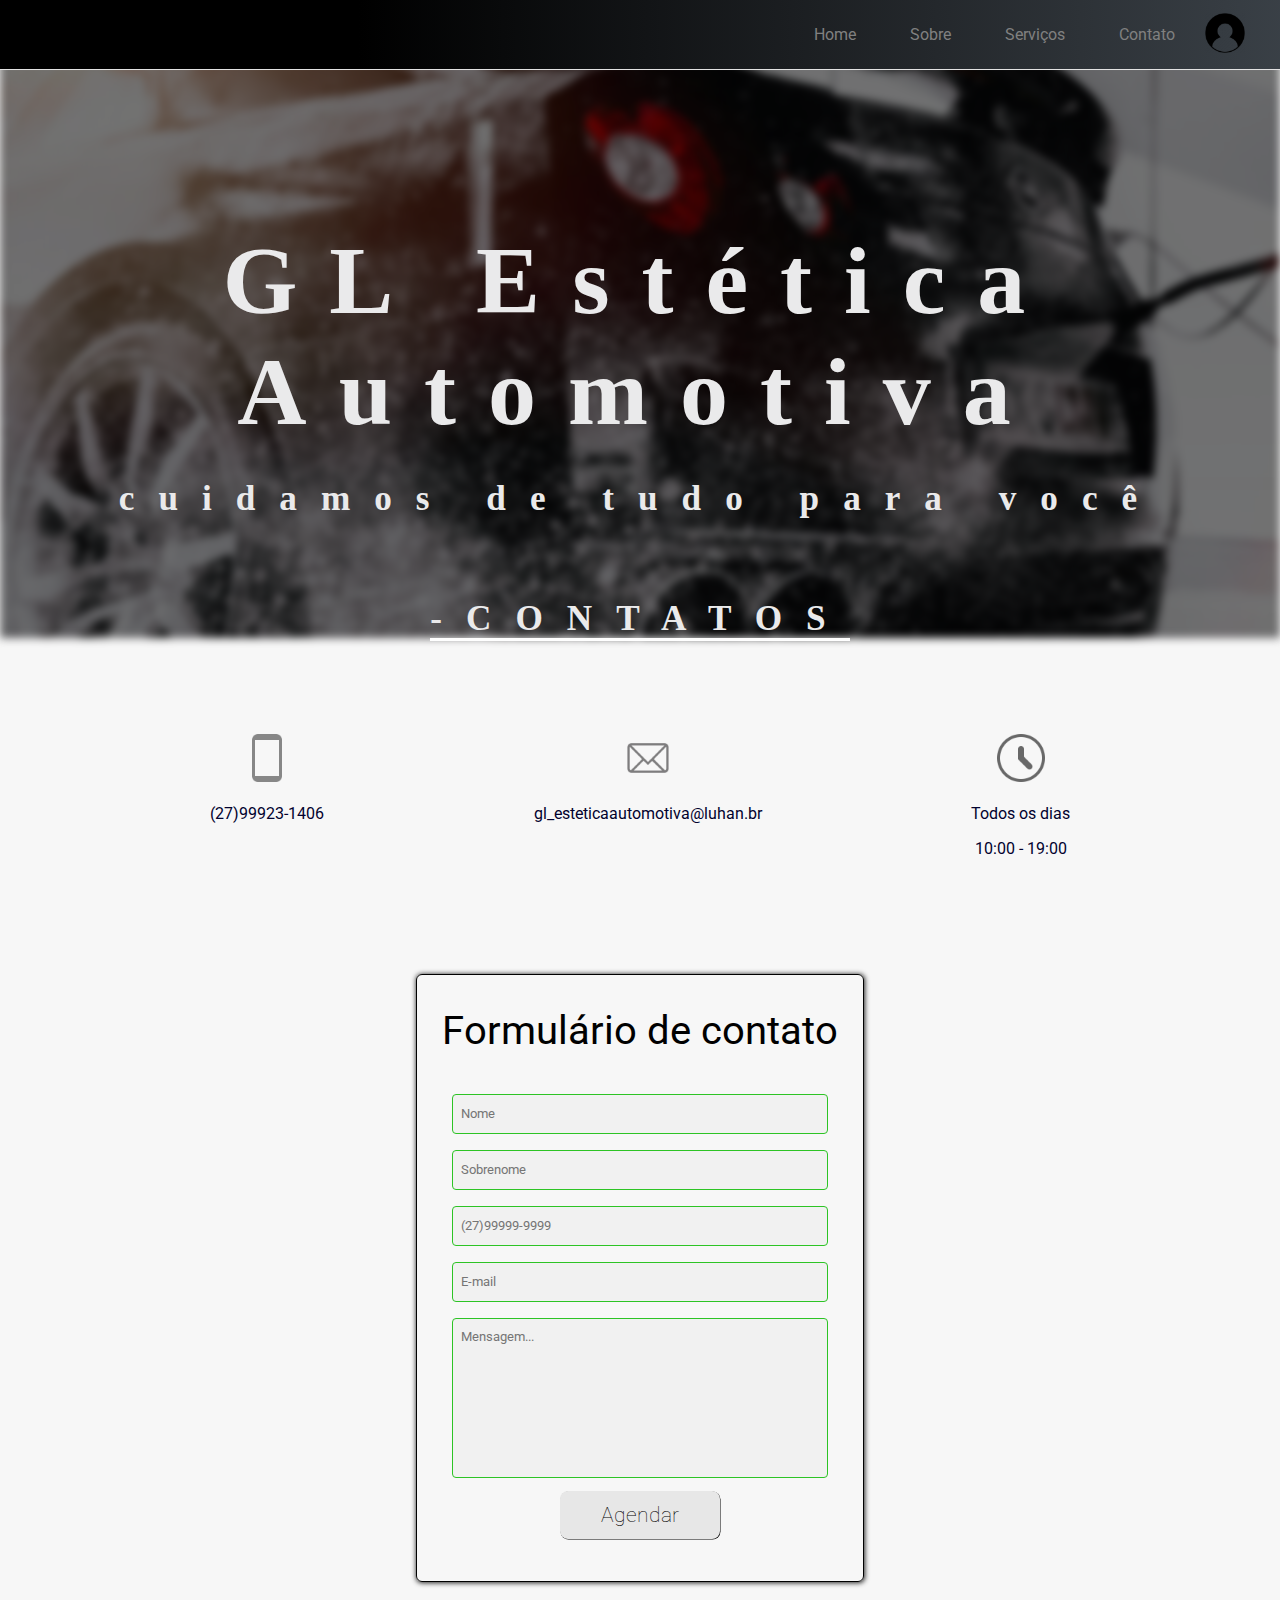
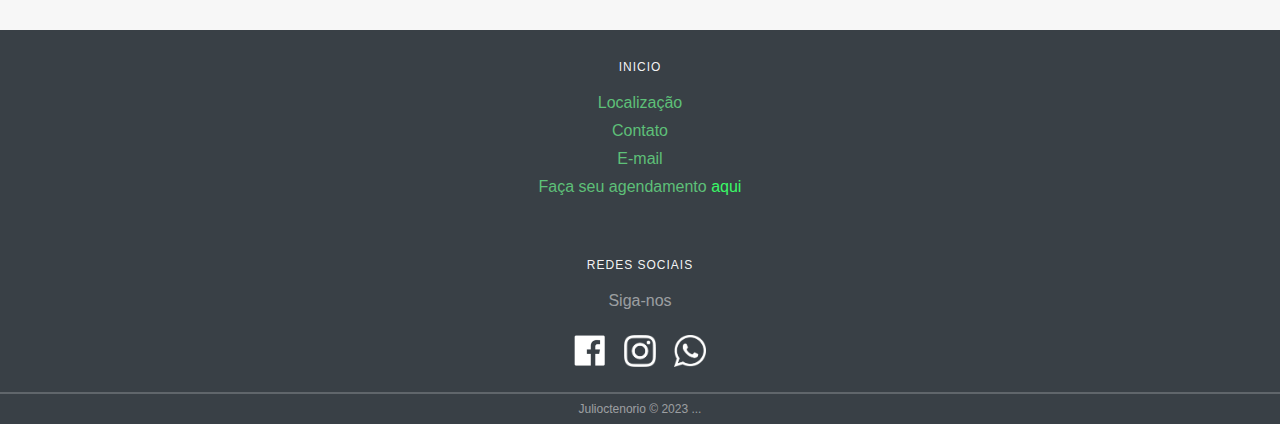
==== commit ca0e5172: "alterções na pg login" ====
--- a/contact.html
+++ b/contact.html
@@ -5,9 +5,10 @@
   <meta charset="UTF-8">
   <meta name="viewport" content="width=device-width, initial-scale=1.0">
   <!-- CSS only -->
-  <link rel="stylesheet" href="./src/css/style2.css">
+  <link rel="stylesheet" href="./src/css/style.css">
   <!-- JavaScript Bundle with Popper -->
   <script src="./src/js/script.js" defer></script>
+  <script src="./src/js/app.js" defer></script>
 
   <title>GL Contatos</title>
 </head>
@@ -20,9 +21,9 @@
         <label for="toggle">&#9776;</label>
         <input type="checkbox" id="toggle">
         <div class="menu">
-          <a href="index2.html" class="active">Home</a>
-          <a href="index2.html#loc-principal">Sobre</a>
-          <a href="index2.html#loc-services">Serviços</a>
+          <a href="index.html" class="active">Home</a>
+          <a href="index.html#loc-principal">Sobre</a>
+          <a href="index.html#loc-services">Serviços</a>
           <a href="contact.html#contactsPrincipal">Contato</a>
           <!--<button class="loginSymbol" id="loginButton" onclick="openModal()"><img class="loginSymbol src="./src/images/login-symbol.webp" alt="imagem de boneco login"></button>-->
           <a href="login.html#loc-services"><img class="loginSymbol logo"src="./src/images/login-symbol.webp" alt="imagem de boneco login" ></a>
@@ -53,15 +54,15 @@
 
     <section class="contactsPrincipal">
         <ul>
-          <li class="contactName">Celular</li>
+          <li class="contactName"><img src="./src/images/logo-celular.png" alt=""></li>
           <li class="contactTrue">(27)99923-1406</li>
         </ul>
         <ul>
-          <li class="contactName">E-mail</li>
+          <li class="contactName"><img src="./src/images/logo-email-gray.png" alt=""></li>
           <li class="contactTrue">gl_esteticaautomotiva@luhan.br</li>
         </ul>
         <ul>
-          <li class="contactName">Horário</li>
+          <li class="contactName"><img src="src/images/logo-relogio-gray.png" alt=""></li>
           <li class="contactTrue">Todos os dias</li>
           <li class="contactTrue">10:00 - 19:00</li>
         </ul>
@@ -74,20 +75,20 @@
         <h3>Formulário de contato</h3>
         <section>
           <article class="form-control" id="form-control">
-            <label for="name">Nome</label>
+            <label class="scheduleLabel" for="name">Nome</label>
             <input type="text" name="user_name" id="name" placeholder="Nome" required />
           </article>
           <article class="form-control">
-            <label for="surname">Sobrenome</label>
+            <label class="scheduleLabel" for="surname">Sobrenome</label>
             <input type="text" name="user_surname" id="surname" placeholder="Sobrenome" required />
           </article>
           <article class="form-control">
-            <label for="phone">Contato</label>
+            <label class="scheduleLabel" for="phone">Contato</label>
             <input type="tel" name="user_phone" id="phone" pattern="[0-9]{2}-[0-9]{5}-[0-9]{4}"
               placeholder="(27)99999-9999" />
           </article>
           <article class="form-control col-md-4">
-            <label for="mail">E-mail</label>
+            <label class="scheduleLabel" for="mail">E-mail</label>
             <input type="email" name="email" id="email" placeholder="E-mail" required />
           </article>
           <article class="form-control">
--- a/src/css/style.css
+++ b/src/css/style.css
@@ -0,0 +1,2623 @@
+@import url('https://fonts.googleapis.com/css2?family=Roboto:wght@100;300;400&display=swap');
+@import url('https://fonts.googleapis.com/css?family=Open+Sans:300,400,700&display=swap');
+
+* {
+  margin: 0;
+  padding: 0;
+  box-sizing: border-box;
+}
+
+.socials #face:hover {
+  background-color: blue;
+  color: blue;
+  border-radius: 20px;
+}
+
+.socials #insta:hover {
+  background-color: purple;
+  color: purple;
+  border-radius: 20px;
+}
+
+.socials #wpp:hover {
+  background-color: green;
+  color: green;
+  border-radius: 20px 20px 20px 5px;
+}
+
+html,
+body {
+  width: 100%;
+  min-height: 100vh;
+  margin: 0;
+  padding: 0;
+  scroll-behavior: smooth;
+  background-color: #f7f7f7;
+  font-family: "helvetica neue", Arial, Helvetica, sans-serif;
+}
+
+header {
+  background: linear-gradient(90deg, hsla(0, 0%, 0%, 1) 28%, hsla(210, 10%, 25%, 1) 100%);
+  position: fixed;
+  z-index: 100;
+  width: 100%;
+  justify-content: center;
+  text-align: right;
+  height: 70px;
+  line-height: 70px;
+  font-family: 'Roboto', sans-serif;
+  border-bottom: solid 1px #e2e2e2;
+}
+
+.menu {
+  margin: 0 30px 0 0px;
+  align-items: center;
+}
+
+.menu a {
+  clear: right;
+  text-decoration: none;
+  color: grey;
+  padding: 15px 15px 22.5px;
+  margin: 0 10px;
+  transition: 70ms;
+  line-height: 70px;
+}
+
+.menu a:hover {
+  border-bottom: 3px solid #fff;
+  color: #fff;
+}
+
+.form form {
+  margin-top: 10rem;
+  width: 28rem;
+  height: 38rem;
+  font-size: 20px;
+  border-radius: 6px;
+  box-shadow: .2px .2px 5px .01px rgb(39, 39, 39);
+  margin: 3rem auto;
+  border: black 1px solid;
+  align-items: center;
+  justify-content: center;
+}
+
+.form {
+  width: 100%;
+  max-height: 100vh;
+  display: flex;
+  flex-direction: column;
+  align-items: center;
+  text-align: center;
+  padding-top: 2rem;
+}
+
+.form h3 {
+  font-family: 'Roboto', sans-serif;
+  font-weight: 400;
+  margin: 2rem auto;
+  font-size: 2.5rem;
+}
+
+.form-control input,
+.form-group select,
+.form-control textarea {
+  width: 23.5rem;
+  height: 2.5rem;
+  border-radius: 4px;
+  border: solid .1px rgb(45, 196, 37);
+  color: #888;
+  font-size: 1rem;
+  line-height: 1.5rem;
+  font-size: .8rem;
+  font-family: 'Roboto', sans-serif;
+  padding: .4rem .5rem;
+  margin: .5rem auto;
+  background-color: #dfdfdf41;
+}
+
+.form-control textarea {
+  resize: none;
+  height: 10rem;
+}
+
+.form button {
+  font-family: 'Roboto', sans-serif;
+  font-size: 1.3rem;
+  font-weight: 100;
+  width: 10rem;
+  height: 3rem;
+  background-color: #e7e7e7;
+  border: none;
+  border-radius: 8px;
+  box-shadow: .5px .5px 0 0;
+}
+
+.form button:hover {
+  background-color: #bfbfbf;
+  color: #fff;
+  transform: scale(1) translateY(1);
+  transition: all .2s ease-in-out;
+  cursor: pointer;
+  box-shadow: 0 0 0 0;
+}
+
+/* Criado para corrigir o toggle*/
+.nav .label {
+  margin: 0 40px 0 0;
+  font-size: 26px;
+  line-height: 70px;
+  display: none;
+  width: 26px;
+  float: right;
+}
+
+/* Fim */
+
+.scheduleForm label,
+.nav label {
+  margin: 0 40px 0 0;
+  font-size: 26px;
+  line-height: 70px;
+  display: none;
+  width: 26px;
+  float: right;
+}
+
+.logAndRegister .form label {
+  display: flex;
+  margin: 1rem 0 0 2.5rem;
+}
+
+.logAndRegister .form label span {
+  color: red;
+  margin-left: .3rem;
+}
+
+.logAndRegister .form button {
+  margin: 2rem 0 1.3rem;
+}
+
+.lostPassword a {
+  text-decoration: none;
+  color: #000;
+  font-size: 1rem;
+}
+
+.lostPassword a:hover {
+  color: #1717c8;
+}
+
+/* formulário login*/
+.container {
+  display: flex;
+  justify-content: center;
+  align-items: center;
+  height: 100vh;
+  background-color: #ecf0f1;
+}
+
+.content {
+  background-color: #fff;
+  border-radius: 15px;
+  width: 960px;
+  height: 50%;
+  justify-content: space-between;
+  align-items: center;
+  position: relative;
+}
+
+.content::before {
+  content: "";
+  position: absolute;
+  background-color: #58af9b;
+  width: 40%;
+  height: 100%;
+  border-top-left-radius: 15px;
+  border-bottom-left-radius: 15px;
+
+
+  left: 0;
+}
+
+.container .title {
+  font-size: 28px;
+  font-weight: bold;
+  text-transform: capitalize;
+}
+
+.container .title-primary {
+  color: #fff;
+}
+
+.container .title-secondary {
+  color: rgb(57, 249, 102);
+}
+
+.description {
+  font-size: 14px;
+  font-weight: 300;
+  line-height: 30px;
+}
+
+.description-primary {
+  color: #fff;
+}
+
+.description-second {
+  color: #7f8c8d;
+}
+
+.btn {
+  width: 150px;
+  align-self: center;
+  border-radius: 15px;
+  text-transform: uppercase;
+  color: #fff;
+  font-size: 9.8px;
+  font-weight: bold;
+  padding: 10px 40px;
+  cursor: pointer;
+  margin-top: 1rem;
+  border: none;
+}
+
+.btn-primary {
+  background-color: transparent;
+  border: 1px solid #fff;
+  transition: background-color .5s
+}
+
+.btn-primary:hover {
+  background-color: #fff;
+  color: rgb(57, 249, 102);
+}
+
+.btn-second {
+  background-color: rgb(57, 249, 102);
+  border: 1px solid rgb(57, 249, 102);
+  transition: background-color .5s;
+}
+
+.btn-second:hover {
+  background-color: #fff;
+  border: 1px solid rgb(57, 249, 102);
+  color: rgb(57, 249, 102);
+}
+
+.first-content {
+  display: flex;
+}
+
+.first-content .second-column {
+  z-index: 11;
+}
+
+.first-column {
+  text-align: center;
+  width: 40%;
+  z-index: 10;
+}
+
+.second-column {
+  width: 60%;
+  display: flex;
+  flex-direction: column;
+  align-items: center;
+}
+
+.list-social-media {
+  display: flex;
+  list-style-type: none;
+  gap: .5rem;
+}
+
+.item-social-media {
+  border: 1px solid #bdc3c7;
+  border-radius: 50%;
+  width: 35px;
+  height: 35px;
+  line-height: 35px;
+  text-align: center;
+  color: #95a5a6;
+}
+
+.social-media {
+  margin: 1rem 0;
+}
+
+.link-social-media .item-social-media {
+  transition: background-color .5s;
+}
+
+.link-social-media:hover .item-social-media {
+  background-color: rgb(57, 249, 102);
+  color: #FFF;
+  border-color: rgb(57, 249, 102);
+}
+
+.container form {
+  display: flex;
+  flex-direction: column;
+  width: 55%;
+}
+
+.container form input {
+  height: 50px;
+  width: 100%;
+  border: none;
+  background-color: #ecf0f1;
+}
+
+input:-webkit-autofill {
+  -webkit-box-shadow: 0 0 0px 1000px #ecf0f1 inset !important;
+  -webkit-text-fill-color: #000 !important;
+}
+
+.label-input {
+  background-color: #ecf0f1;
+  display: flex;
+  align-items: center;
+  margin: 8px;
+}
+
+.icon-modify {
+  color: #7f8c8d;
+  padding: 0 5px;
+}
+
+
+
+/* Second content */
+.second-content {
+  display: flex;
+  position: absolute;
+}
+
+.second-content .first-column {
+  order: 2;
+  z-index: -1;
+}
+
+.second-content .second-column {
+  order: 1;
+  z-index: -1;
+}
+
+.password {
+  color: rgb(57, 249, 102);
+  font-size: 0.8rem;
+  margin: .9rem 0;
+  text-align: center;
+}
+
+.password::first-letter {
+  text-transform: capitalize;
+}
+
+.password:hover {
+  color: #02022e;
+}
+
+.sign-in-js .first-content .first-column {
+  z-index: -1;
+}
+
+.sign-in-js .second-content .second-column {
+  z-index: 11;
+}
+
+.sign-in-js .second-content .first-column {
+  z-index: 13;
+}
+
+.sign-in-js .content::before {
+  left: 60%;
+  border-radius: 0 15px 15px 0;
+  animation: slidein .3s;
+
+  z-index: 12;
+}
+
+.sign-up-js .content::before {
+  animation: slideout 1.3s;
+  /*MODIFIQUEI DE 3s PARA 1.3s*/
+
+  z-index: 12;
+} 
+
+.sign-up-js .second-content .first-column,
+.sign-up-js .second-content .second-column {
+  z-index: -1;
+}
+
+.sign-up-js .first-content .second-column {
+  z-index: 11;
+}
+
+.sign-up-js .first-content .first-column {
+  z-index: 13;
+}
+
+.sign-in-js .first-content .second-column {
+
+  z-index: -1;
+  position: relative;
+  animation: deslocamentoEsq 1.3s;
+  /*MODIFIQUEI DE 3s PARA 1.3s*/
+}
+
+.sign-up-js .second-content .second-column {
+  position: relative;
+  z-index: -1;
+  animation: deslocamentoDir 1.3s;
+  /*MODIFIQUEI DE 3s PARA 1.3s*/
+}
+
+/* Animação CSS */
+@keyframes deslocamentoEsq {
+
+  from {
+    left: 0;
+    opacity: 1;
+    z-index: 12;
+  }
+
+  25% {
+    left: -80px;
+    opacity: .5;
+    /* z-index: 12; NÃO HÁ NECESSIDADE */
+  }
+
+  50% {
+    left: -100px;
+    opacity: .2;
+    /* z-index: 12; NÃO HÁ NECESSIDADE */
+  }
+
+  to {
+    left: -110px;
+    opacity: 0;
+    z-index: -1;
+  }
+}
+
+
+@keyframes deslocamentoDir {
+
+  from {
+    left: 0;
+    z-index: 12;
+  }
+
+  25% {
+    left: 80px;
+    /* z-index: 12;  NÃO HÁ NECESSIDADE*/
+  }
+
+  50% {
+    left: 100px;
+    /* z-index: 12; NÃO HÁ NECESSIDADE*/
+    /* background-color: yellow;  Exemplo que dei no vídeo*/
+  }
+
+  to {
+    left: 110px;
+    z-index: -1;
+  }
+}
+
+
+/*ANIMAÇÃO CSS*/
+
+@keyframes slidein {
+
+  from {
+    left: 0;
+    width: 40%;
+  }
+
+  25% {
+    left: 5%;
+    width: 50%;
+  }
+
+  50% {
+    left: 25%;
+    width: 60%;
+  }
+
+  75% {
+    left: 45%;
+    width: 50%;
+  }
+
+  to {
+    left: 60%;
+    width: 40%;
+  }
+}
+
+@keyframes slideout {
+
+  from {
+    left: 60%;
+    width: 40%;
+  }
+
+  25% {
+    left: 45%;
+    width: 50%;
+  }
+
+  50% {
+    left: 25%;
+    width: 60%;
+  }
+
+  75% {
+    left: 5%;
+    width: 50%;
+  }
+
+  to {
+    left: 0;
+    width: 40%;
+  }
+}
+
+/*VERSÃO MOBILE*/
+@media screen and (max-width: 1040px) {
+  .content {
+    width: 100%;
+    height: 100%;
+  }
+
+  .content::before {
+    width: 100%;
+    height: 40%;
+    top: 0;
+    border-radius: 0;
+  }
+
+  .first-content,
+  .second-content {
+    flex-direction: column;
+    justify-content: space-around;
+  }
+
+  .first-column,
+  .second-column {
+    width: 100%;
+  }
+
+  .sign-in-js .content::before {
+    top: 60%;
+    left: 0;
+    border-radius: 0;
+
+  }
+
+  .form {
+    width: 90%;
+  }
+
+  /* ANIMAÇÃO MOBILE CSS*/
+
+  @keyframes deslocamentoEsq {
+
+    from {
+      top: 0;
+      opacity: 1;
+      z-index: 12;
+    }
+
+    25% {
+      top: -80px;
+      opacity: .5;
+    }
+
+    50% {
+      top: -100px;
+      opacity: .2;
+    }
+
+    to {
+      top: -110px;
+      opacity: 0;
+      z-index: -1;
+    }
+  }
+
+
+  @keyframes deslocamentoDir {
+
+    from {
+      top: 0;
+      z-index: 12;
+    }
+
+    25% {
+      top: 80px;
+    }
+
+    50% {
+      top: 100px;
+    }
+
+    to {
+      top: 110px;
+      z-index: -1;
+    }
+  }
+
+
+
+  @keyframes slidein {
+
+    from {
+      top: 0;
+      height: 40%;
+    }
+
+    25% {
+      top: 5%;
+      height: 50%;
+    }
+
+    50% {
+      top: 25%;
+      height: 60%;
+    }
+
+    75% {
+      top: 45%;
+      height: 50%;
+    }
+
+    to {
+      top: 60%;
+      height: 40%;
+    }
+  }
+
+  @keyframes slideout {
+
+    from {
+      top: 60%;
+      height: 40%;
+    }
+
+    25% {
+      top: 45%;
+      height: 50%;
+    }
+
+    50% {
+      top: 25%;
+      height: 60%;
+    }
+
+    75% {
+      top: 5%;
+      height: 50%;
+    }
+
+    to {
+      top: 0;
+      height: 40%;
+    }
+  }
+
+}
+
+@media screen and (max-width: 740px) {
+  .form {
+    width: 50%;
+  }
+}
+
+@media screen and (max-width: 425px) {
+  .form {
+    width: 100%;
+  }
+}
+
+#toggle {
+  display: none;
+}
+
+
+#imageDesfoc {
+  padding-top: 3.8rem;
+  display: flex;
+  justify-content: center;
+  align-items: center;
+  color: #eaeaeb;
+  letter-spacing: .85rem;
+  scroll-margin-top: 0;
+}
+
+#imageDesfoc h1,
+#imageDesfoc h2 {
+  font-family: "helvetica neue", sans serif;
+  -webkit-text-stroke: 0px black;
+}
+
+#imageDesfoc img {
+  filter: brightness(0.45) blur(4px);
+  height: 50%;
+  position: relative;
+}
+
+#slogan {
+  position: absolute;
+  align-items: center;
+  justify-content: center;
+}
+
+#slogan h1 {
+  text-align: center;
+}
+
+#slogan h2 span {
+  border-bottom: 3px solid #fff;
+}
+
+#buttonTop {
+  display: flex;
+  align-items: center;
+  justify-content: center;
+  margin-top: 2rem;
+}
+
+#card-principal {
+  max-width: 100vw;
+  max-height: 100vh;
+  display: flex;
+  margin: 6.5rem 0 3.5rem;
+  padding: 1rem;
+  gap: 3rem;
+}
+
+#card-img-top {
+  width: 100%;
+}
+
+#services {
+  width: 50%;
+}
+
+#services h6 {
+  font-size: 1.15rem;
+  color: rgb(0, 254, 8);
+}
+
+#services h4 {
+  font-size: 3rem;
+  margin: 1rem 0;
+}
+
+#services p {
+  font-size: 1.71rem;
+  margin: 0;
+}
+
+.accordion {
+  width: 100%;
+  display: flex;
+  justify-content: center;
+  height: 35.8rem;
+  gap: 1rem;
+  transition: .3s;
+  margin: 1.5rem 0 4rem;
+}
+
+.accordion:hover {
+  gap: 0;
+}
+
+.accordion h2 {
+  font-weight: 400;
+  font-size: 24px;
+  line-height: 45px;
+  border-bottom: 2px solid #fff;
+  white-space: nowrap;
+}
+
+.accordion li {
+  position: relative;
+  overflow: hidden;
+  flex: 0 0 8.5rem;
+  border-radius: 50px;
+  opacity: 0.75px;
+  cursor: pointer;
+}
+
+.accordion li img {
+  position: absolute;
+  top: 50%;
+  left: 50%;
+  translate: -50% -50%;
+  width: 100%;
+  height: 100%;
+  object-fit: cover;
+}
+
+.accordion li,
+.accordion li img,
+.accordion li .contents,
+.accordion li .contents span {
+  transition: 0.3s;
+}
+
+.accordion li .contents {
+  position: absolute;
+  top: 0;
+  left: 0;
+  right: 0;
+  bottom: 0;
+  z-index: 1;
+  color: #fff;
+  padding: 15px;
+  background: #02022e;
+  background: linear-gradient(0deg, rgb(0 0 0 / 70%)10%, rgb(255 255 255 / 0%)100%);
+  opacity: 0;
+  visibility: hidden;
+}
+
+.accordion li .contents span {
+  position: absolute;
+  z-index: 3;
+  left: 50%;
+  bottom: 50px;
+  translate: -300px 0;
+  visibility: hidden;
+  opacity: 0;
+}
+
+.accordion li:hover {
+  flex: 0 1 50rem;
+  scale: 1.1;
+  z-index: 10;
+  opacity: 1;
+}
+
+.accordion li:hover .contents {
+  opacity: 1;
+  visibility: visible;
+}
+
+.accordion li:hover span {
+  translate: -50% 0;
+  opacity: 1;
+  visibility: visible;
+}
+
+.about-services h2 {
+  font-family: 'Roboto', sans-serif;
+  font-weight: 500;
+  align-items: center;
+  text-align: center;
+  font-size: 2.5rem;
+  font-family: Cambria, Cochin, Georgia, Times, 'Times New Roman', serif;
+}
+
+.about-services {
+  padding: 3rem 0 2rem;
+  background-color: #bf9dba2d;
+}
+
+footer {
+  width: 100%;
+  padding: 1.87rem;
+  color: rgb(255 255 255 / 50%);
+  background: hsla(210, 10%, 25%, 1) 100%;
+}
+
+.top {
+  position: relative;
+  display: grid;
+  border-bottom: 2px solid rgb(255 255 255 / 20%);
+  padding-bottom: 1.25rem;
+}
+
+.top .links {
+  display: grid;
+  grid-template-columns: repeat(1, 1fr);
+  gap: 1.875rem;
+  margin-bottom: 1.875rem;
+}
+
+.top .links-column {
+  display: grid;
+  gap: .625rem;
+  text-align: center;
+  padding-bottom: 2rem;
+}
+
+.links-column a {
+  text-decoration: none;
+  color: rgba(112, 252, 145, 0.686);
+}
+
+.links-column a:hover {
+  color: rgba(37, 133, 59, 0.686);
+}
+
+.top h2 {
+  margin: 0 0 .625rem;
+  font-size: .75rem;
+  font-weight: 400;
+  text-transform: uppercase;
+  letter-spacing: 1px;
+  color: rgb(255 255 255 / 96%);
+}
+
+.top p {
+  margin: 0;
+}
+
+.top .socials {
+  position: absolute;
+  left: 50%;
+  bottom: .625rem;
+  translate: -50% 0;
+  display: flex;
+  align-items: center;
+  gap: 1.125rem;
+  height: 3.5rem;
+}
+
+.top .socials>a {
+  font-size: 1.5rem;
+}
+
+.socials-column:is(h2, p) {
+  display: none;
+}
+
+.bottom {
+  display: flex;
+  align-items: center;
+  justify-content: space-between;
+  flex-direction: column-reverse;
+  gap: .5rem;
+  padding: .5rem 0;
+  text-align: center;
+}
+
+.legal>a {
+  margin-right: .25rem;
+}
+
+.copyright {
+  font-size: .75rem;
+}
+
+.socials a img {
+  width: 2rem;
+}
+
+a .loginSymbol {
+  width: 2.5rem;
+  height: 2.5rem;
+  cursor: pointer;
+  display: flex;
+  position: absolute;
+  right: 2.2rem;
+  top: .8rem;
+}
+
+.nav a button {
+  background-color: rgba(77, 79, 81, 0.599);
+}
+
+.contactsPrincipal {
+  display: flex;
+  justify-content: space-evenly;
+  margin-top: 5rem;
+}
+
+.contactsPrincipal ul {
+  list-style-type: none;
+}
+
+.contactsPrincipal li img {
+  width: 3rem;
+}
+
+.contactName,
+.contactTrue {
+  color: #02022e;
+  font-family: 'helvetica neue', 'Roboto', sans-serif;
+  margin-top: 1rem;
+  text-align: center;
+}
+
+.contactName {
+  font-weight: bold;
+  font-size: 1.5rem;
+}
+
+.contactTrue {}
+
+.logAndRegister {
+  display: flex;
+  flex-direction: row;
+
+}
+
+.logAndRegister h3 {
+  font-weight: 600;
+}
+
+
+/* Login Client*/
+.login-form {
+  text-align: center;
+}
+
+
+
+/*Modal Login*/
+.window-modal {
+  width: 100vw;
+  height: 100vh;
+  position: fixed;
+  top: 0;
+  left: 0;
+  display: none;
+  align-items: center;
+  justify-content: center;
+  background-color: rgba(74, 74, 74, 0.512);
+  backdrop-filter: blur(15px);
+  z-index: 999;
+}
+
+.window-modal.open {
+  display: flex;
+}
+
+.modal {
+  width: 60%;
+  min-width: 450px;
+  min-height: 200px;
+  backdrop-filter: blur(20px);
+  border-radius: 20px;
+}
+
+.close {
+  position: absolute;
+  top: -10px;
+  right: -10px;
+  width: 30px;
+  height: 30px;
+  border-radius: 50%;
+  border: 0;
+  background-color: red;
+  color: #FFF;
+  font-size: 20px;
+  cursor: pointer;
+}
+
+@keyframes openModal {
+  from {
+    opacity: 0;
+    transform: translate3d(0, -20px, -5px);
+  }
+
+  to {
+    opacity: 1;
+    transform: translate3d(0, 0, 0);
+  }
+}
+
+.open .modal {
+  animation: openModal .3s;
+}
+
+
+/*Media Queries*/
+
+@media (max-width: 319px) {
+  label {
+    display: block;
+    cursor: pointer;
+  }
+
+  .form {
+    max-width: 100%;
+    display: flex;
+    align-items: center;
+    justify-content: center;
+    text-align: center;
+  }
+
+  form {
+    width: 19rem;
+    height: 33rem;
+  }
+
+  form label {
+    display: none;
+  }
+
+  .form-control input,
+  .form-group select,
+  .form-control textarea {
+    width: 85%;
+    height: 2rem;
+  }
+
+  .form-control textarea {
+    height: 7rem;
+  }
+
+  .menu {
+    text-align: center;
+    width: 100%;
+    display: flex;
+    justify-content: space-around;
+    flex-direction: column;
+    position: relative;
+    z-index: 1;
+    background: linear-gradient(90deg, hsla(0, 0%, 0%, 1) 28%, hsla(210, 10%, 25%, 1) 100%);
+  }
+
+  .menu a {
+    display: block;
+    border-bottom: solid 1px #eaeaeb;
+    margin: 0;
+    padding: 0;
+  }
+
+  .menu a:hover {
+    color: #fff;
+    background-color: #888;
+    opacity: 50%;
+  }
+
+  label[for="toggle"] {
+    display: block;
+    cursor: pointer;
+  }
+
+  .showLogin {
+    display: block;
+  }
+
+  a .loginSymbol {
+    display: none;
+  }
+
+  label[for="toggle"] {
+    display: block;
+    cursor: pointer;
+  }
+
+  .showLogin {
+    display: block;
+  }
+
+  a .loginSymbol {
+    display: none;
+  }
+
+  #imageDesfoc {
+    display: flex;
+    position: relative;
+    height: 150%;
+    padding-top: 4rem;
+  }
+
+  #imageDesfoc button {
+    display: none;
+  }
+
+  #slogan {
+    padding-top: 1rem;
+    margin: 0;
+    display: block;
+    letter-spacing: .70rem;
+    align-items: center;
+    position: absolute;
+  }
+
+  #slogan h1 {
+    margin-bottom: 0rem;
+    font-size: 1.6rem;
+  }
+
+  #slogan h2 {
+    font-size: .7rem;
+    margin-top: .5rem;
+    text-align: center;
+  }
+
+  #buttonTop {
+    display: flex;
+    align-items: center;
+    justify-content: center;
+    margin-top: .8rem;
+  }
+
+  button {
+    width: 5rem;
+    height: 2.5rem;
+    font-size: .7rem;
+  }
+
+  #services {
+    display: flex;
+    flex-direction: column;
+    width: 100%;
+  }
+
+  #services h6 {
+    font-size: 1rem;
+    margin: .7rem 0;
+  }
+
+  #services h4 {
+    font-size: 1.9rem;
+    margin: .7rem 0;
+  }
+
+  #services p {
+    font-size: 1.2rem;
+    margin: .7rem 0;
+  }
+
+  #card-img-top {
+    width: 100%;
+    margin-top: 2rem;
+  }
+
+  #card-principal {
+    max-width: 100%;
+    max-height: 100%;
+    display: inline-block;
+    flex-direction: column;
+    padding: 1rem;
+    gap: 1rem;
+    margin: 2rem 0;
+  }
+
+  .accordion {
+    width: 100%;
+    display: flex;
+    justify-content: center;
+    height: 20rem;
+    gap: .1rem;
+    transition: .3s;
+  }
+
+  .accordion:hover {
+    gap: 0;
+  }
+
+  .accordion h2 {
+    font-weight: 400;
+    font-size: 18px;
+    line-height: 25px;
+    border-bottom: 2px solid #fff;
+    white-space: nowrap;
+  }
+
+  .accordion li {
+    position: relative;
+    overflow: hidden;
+    flex: 0 0 4rem;
+    border-radius: 50px;
+    opacity: 0.75px;
+  }
+
+  .accordion li img {
+    position: absolute;
+    top: 50%;
+    left: 50%;
+    translate: -50% -50%;
+    width: 100%;
+    height: 100%;
+    object-fit: cover;
+  }
+
+  .accordion li,
+  .accordion li img,
+  .accordion li .contents,
+  .accordion li .contents span {
+    transition: 0.3s;
+  }
+
+  .accordion li .contents {
+    position: absolute;
+    top: 0;
+    left: 0;
+    right: 0;
+    bottom: 0;
+    z-index: 1;
+    color: #fff;
+    padding: 15px;
+    background: #02022e;
+    background: linear-gradient(0deg, rgb(0 0 0 / 70%)10%, rgb(255 255 255 / 0%)100%);
+    opacity: 0;
+    visibility: hidden;
+  }
+
+  .accordion li .contents span {
+    position: absolute;
+    z-index: 3;
+    left: 50%;
+    bottom: 50px;
+    translate: -300px 0;
+    visibility: hidden;
+    opacity: 0;
+  }
+
+  .accordion li:hover {
+    flex: 0 1 37.5rem;
+    scale: 1.1;
+    opacity: 1;
+  }
+
+  .accordion li:hover .contents {
+    opacity: 1;
+    visibility: visible;
+  }
+
+  .accordion li:hover span {
+    translate: -50% 0;
+    opacity: 1;
+    visibility: visible;
+  }
+
+  .contactsPrincipal {
+    display: flex;
+    flex-direction: column;
+  }
+
+}
+
+@media (min-width: 320px) and (max-width: 420px) {
+  label {
+    display: block;
+    cursor: pointer;
+  }
+
+  .form {
+    max-width: 100%;
+    display: flex;
+    align-items: center;
+    justify-content: center;
+    text-align: center;
+  }
+
+  form {
+    width: 19rem;
+    height: 33rem;
+  }
+
+  form label {
+    display: none;
+  }
+
+  .form-control input,
+  .form-group select,
+  .form-control textarea {
+    width: 85%;
+    height: 2rem;
+    margin-top: .2rem;
+  }
+
+  .form-control textarea {
+    height: 7rem;
+  }
+
+  .menu {
+    text-align: center;
+    width: 100%;
+    display: flex;
+    justify-content: space-around;
+    flex-direction: column;
+    position: relative;
+    z-index: 1;
+    background: linear-gradient(90deg, hsla(0, 0%, 0%, 1) 28%, hsla(210, 10%, 25%, 1) 100%);
+  }
+
+  .menu a {
+    display: block;
+    border-bottom: solid 1px #eaeaeb;
+    margin: 0;
+    padding: 0;
+  }
+
+  .menu a:hover {
+    color: #fff;
+    background-color: #888;
+    opacity: 50%;
+  }
+
+  label[for="toggle"] {
+    display: block;
+    cursor: pointer;
+  }
+
+  .showLogin {
+    display: block;
+  }
+
+  a .loginSymbol {
+    display: none;
+  }
+
+  #imageDesfoc {
+    display: flex;
+    position: relative;
+  }
+
+  #imageDesfoc img {
+    padding-top: .5rem;
+  }
+
+  #imageDesfoc button {
+    display: none;
+  }
+
+  #slogan {
+    top: 30%;
+    padding-top: 1rem;
+    margin: 0;
+    display: block;
+    letter-spacing: .70rem;
+    align-items: center;
+    position: absolute;
+  }
+
+  #slogan h1 {
+    font-size: 1.8rem;
+    margin-top: 0;
+  }
+
+  #slogan h2 {
+    font-size: .8rem;
+    margin-top: .5rem;
+    text-align: center;
+    letter-spacing: .4rem;
+  }
+
+  #buttonTop {
+    display: flex;
+    align-items: center;
+    justify-content: center;
+    margin-top: 1rem;
+  }
+
+  #services {
+    display: flex;
+    flex-direction: column;
+    width: 100%;
+  }
+
+  #services h6 {
+    font-size: 1rem;
+    margin: .7rem 0;
+  }
+
+  #services h4 {
+    font-size: 1.9rem;
+    margin: .7rem 0;
+  }
+
+  #services p {
+    font-size: 1.2rem;
+    margin: .7rem 0;
+  }
+
+  #card-img-top {
+    width: 100%;
+    margin-top: 2rem;
+  }
+
+  #card-principal {
+    max-width: 100%;
+    max-height: 100%;
+    display: inline-block;
+    flex-direction: column;
+    padding: 1rem;
+    gap: 1rem;
+    margin: 2rem 0;
+  }
+
+  .accordion {
+    width: 100%;
+    display: flex;
+    justify-content: center;
+    height: 30rem;
+    gap: .1rem;
+    transition: .3s;
+  }
+
+  .accordion:hover {
+    gap: 0;
+  }
+
+  .accordion h2 {
+    font-weight: 400;
+    font-size: 18px;
+    line-height: 25px;
+    border-bottom: 2px solid #fff;
+    white-space: nowrap;
+  }
+
+  .accordion li {
+    position: relative;
+    overflow: hidden;
+    flex: 0 0 4rem;
+    border-radius: 50px;
+    opacity: 0.75px;
+  }
+
+  .accordion li img {
+    position: absolute;
+    top: 50%;
+    left: 50%;
+    translate: -50% -50%;
+    width: 100%;
+    height: 100%;
+    object-fit: cover;
+  }
+
+  .accordion li,
+  .accordion li img,
+  .accordion li .contents,
+  .accordion li .contents span {
+    transition: 0.3s;
+  }
+
+  .accordion li .contents {
+    position: absolute;
+    top: 0;
+    left: 0;
+    right: 0;
+    bottom: 0;
+    z-index: 1;
+    color: #fff;
+    padding: 15px;
+    background: #02022e;
+    background: linear-gradient(0deg, rgb(0 0 0 / 70%)10%, rgb(255 255 255 / 0%)100%);
+    opacity: 0;
+    visibility: hidden;
+  }
+
+  .accordion li .contents span {
+    position: absolute;
+    z-index: 3;
+    left: 50%;
+    bottom: 50px;
+    translate: -300px 0;
+    visibility: hidden;
+    opacity: 0;
+  }
+
+  .accordion li:hover {
+    flex: 0 1 15rem;
+    scale: 1.1;
+    opacity: 1;
+  }
+
+  .accordion li:hover .contents {
+    opacity: 1;
+    visibility: visible;
+  }
+
+  .accordion li:hover span {
+    translate: -50% 0;
+    opacity: 1;
+    visibility: visible;
+  }
+
+  .contactsPrincipal {
+    display: flex;
+    flex-direction: column;
+  }
+}
+
+/* Estilos para telefones pequenos e telas menores */
+@media (min-width: 421px) and (max-width: 504px) {
+  label {
+    display: block;
+    cursor: pointer;
+  }
+
+  .form {
+    max-width: 100%;
+    display: flex;
+    align-items: center;
+    justify-content: center;
+    text-align: center;
+  }
+
+  form {
+    width: 22rem;
+    height: 33rem;
+  }
+
+  form label {
+    display: none;
+  }
+
+  .form-control input,
+  .form-group select,
+  .form-control textarea {
+    width: 90%;
+    height: 2rem;
+    margin-top: .2rem;
+  }
+
+  .form-control textarea {
+    height: 7rem;
+  }
+
+  form button {
+    font-size: 1.5rem;
+  }
+
+  #toggle:checked+.menu {
+    display: inline-block;
+  }
+
+  label[for="toggle"] {
+    display: block;
+    cursor: pointer;
+  }
+
+  .showLogin {
+    display: block;
+  }
+
+  a .loginSymbol {
+    display: none;
+  }
+
+  .menu {
+    text-align: center;
+    width: 100%;
+    display: flex;
+    justify-content: space-around;
+    flex-direction: column;
+    position: relative;
+    z-index: 1;
+    background: linear-gradient(90deg, hsla(0, 0%, 0%, 1) 28%, hsla(210, 10%, 25%, 1) 100%);
+  }
+
+  .menu a {
+    display: block;
+    border-bottom: solid 1px #eaeaeb;
+    margin: 0;
+    padding: 0;
+  }
+
+  .menu a:hover {
+    color: #fff;
+    background-color: #888;
+    opacity: 50%;
+  }
+
+  #imageDesfoc {
+    display: flex;
+    position: relative;
+    padding-top: 4rem;
+  }
+
+  #slogan {
+    top: 33%;
+    padding: 0;
+    margin: 0;
+    display: block;
+    letter-spacing: .5rem;
+    align-items: center;
+    position: absolute;
+    align-items: center;
+  }
+
+  #slogan h1 {
+    font-size: 2rem;
+    letter-spacing: .5rem;
+    margin-top: 0;
+  }
+
+  #slogan h2 {
+    font-size: 1rem;
+    margin-top: .3rem;
+    text-align: center;
+
+  }
+
+  #buttonTop {
+    display: flex;
+    align-items: center;
+    justify-content: center;
+    margin-top: .3rem;
+  }
+
+  button {
+    width: 5rem;
+    height: 2.5rem;
+    font-size: .7rem;
+  }
+
+  #services {
+    display: flex;
+    flex-direction: column;
+    width: 100%;
+  }
+
+  #services h6 {
+    font-size: 1rem;
+    margin: .7rem 0;
+  }
+
+  #services h4 {
+    font-size: 1.9rem;
+    margin: .7rem 0;
+  }
+
+  #services p {
+    font-size: 1.2rem;
+    margin: .7rem 0;
+  }
+
+  #card-img-top {
+    width: 100%;
+    margin-top: 2rem;
+  }
+
+  #card-principal {
+    max-width: 100%;
+    max-height: 100%;
+    display: inline-block;
+    flex-direction: column;
+    padding: 1rem;
+    gap: 1rem;
+    margin: 2rem 0;
+  }
+
+  .accordion {
+    width: 100%;
+    display: flex;
+    justify-content: center;
+    height: 30rem;
+    gap: .1rem;
+    transition: .3s;
+  }
+
+  .accordion:hover {
+    gap: 0;
+  }
+
+  .accordion h2 {
+    font-weight: 400;
+    font-size: 18px;
+    line-height: 25px;
+    border-bottom: 2px solid #fff;
+    white-space: nowrap;
+  }
+
+  .accordion li {
+    position: relative;
+    overflow: hidden;
+    flex: 0 0 4rem;
+    border-radius: 50px;
+    opacity: 0.75px;
+  }
+
+  .accordion li img {
+    position: absolute;
+    top: 50%;
+    left: 50%;
+    translate: -50% -50%;
+    width: 100%;
+    height: 100%;
+    object-fit: cover;
+  }
+
+  .accordion li,
+  .accordion li img,
+  .accordion li .contents,
+  .accordion li .contents span {
+    transition: 0.3s;
+  }
+
+  .accordion li .contents {
+    position: absolute;
+    top: 0;
+    left: 0;
+    right: 0;
+    bottom: 0;
+    z-index: 1;
+    color: #fff;
+    padding: 15px;
+    background: #02022e;
+    background: linear-gradient(0deg, rgb(0 0 0 / 70%)10%, rgb(255 255 255 / 0%)100%);
+    opacity: 0;
+    visibility: hidden;
+  }
+
+  .accordion li .contents span {
+    position: absolute;
+    z-index: 3;
+    left: 50%;
+    bottom: 50px;
+    translate: -300px 0;
+    visibility: hidden;
+    opacity: 0;
+  }
+
+  .accordion li:hover {
+    flex: 0 1 17rem;
+    scale: 1.1;
+    opacity: 1;
+  }
+
+  .accordion li:hover .contents {
+    opacity: 1;
+    visibility: visible;
+  }
+
+  .accordion li:hover span {
+    translate: -50% 0;
+    opacity: 1;
+    visibility: visible;
+  }
+
+  .links-column {
+    text-align: left;
+  }
+
+  .top .links {
+    grid-template-columns: repeat(2, 1fr);
+    margin-right: 13.125rem;
+  }
+
+  .top .socials {
+    left: 0;
+    translate: 0;
+  }
+
+  .bottom {
+    display: flex;
+    align-items: center;
+    justify-content: space-between;
+    flex-direction: row;
+    gap: 1.25rem;
+    text-align: left;
+  }
+
+  .contactsPrincipal {
+    display: flex;
+    flex-direction: column;
+  }
+}
+
+/* Estilos para telefones maiores e tablets pequenos */
+@media (min-width: 505px) and (max-width: 707px) {
+  label {
+    display: block;
+    cursor: pointer;
+  }
+
+  .form {
+    max-width: 100%;
+    display: flex;
+    align-items: center;
+    justify-content: center;
+    text-align: center;
+  }
+
+  form {
+    width: 25rem;
+    height: 33rem;
+  }
+
+  form label {
+    display: none;
+  }
+
+  .form-control input,
+  .form-group select,
+  .form-control textarea {
+    width: 85%;
+    height: 2rem;
+  }
+
+  .form-control textarea {
+    height: 7rem;
+  }
+
+  .menu {
+    text-align: center;
+    width: 100%;
+    display: flex;
+    justify-content: space-around;
+    flex-direction: column;
+    position: relative;
+    z-index: 1;
+    background: linear-gradient(90deg, hsla(0, 0%, 0%, 1) 28%, hsla(210, 10%, 25%, 1) 100%);
+  }
+
+  .menu a {
+    display: block;
+    border-bottom: solid 1px #eaeaeb;
+    margin: 0;
+    padding: 0;
+  }
+
+  .menu a:hover {
+    color: #fff;
+    background-color: #888;
+    opacity: 50%;
+  }
+
+  label[for="toggle"] {
+    display: block;
+    cursor: pointer;
+  }
+
+  .showLogin {
+    display: none;
+  }
+
+  a .loginSymbol {
+    display: none;
+  }
+
+  #imageDesfoc {
+    display: flex;
+    position: relative;
+    padding-top: 4rem;
+  }
+
+  #slogan {
+    top: 30%;
+    padding: 0;
+    margin: 0;
+    display: block;
+    letter-spacing: .5rem;
+    align-items: center;
+    position: absolute;
+    align-items: center;
+  }
+
+  #slogan h1 {
+    font-size: 3.2rem;
+    letter-spacing: .5rem;
+    margin-top: 0;
+  }
+
+  #slogan h2 {
+    font-size: 1.8rem;
+    margin-top: .4rem;
+    text-align: center;
+
+  }
+
+  #buttonTop {
+    display: flex;
+    align-items: center;
+    justify-content: center;
+    margin-top: .8rem;
+  }
+
+  button {
+    width: 5rem;
+    height: 2.5rem;
+    font-size: .7rem;
+  }
+
+  #services {
+    display: flex;
+    flex-direction: column;
+    width: 100%;
+  }
+
+  #services h6 {
+    font-size: 1rem;
+    margin: .7rem 0;
+  }
+
+  #services h4 {
+    font-size: 1.9rem;
+    margin: .7rem 0;
+  }
+
+  #services p {
+    font-size: 1.2rem;
+    margin: .7rem 0;
+  }
+
+  #card-img-top {
+    width: 100%;
+    margin-top: 2rem;
+  }
+
+  #card-principal {
+    max-width: 100%;
+    max-height: 100%;
+    display: inline-block;
+    flex-direction: column;
+    padding: 1rem;
+    gap: 1rem;
+    margin: 2rem 0;
+  }
+
+  .accordion {
+    width: 100%;
+    display: flex;
+    justify-content: center;
+    height: 30rem;
+    gap: .1rem;
+    transition: .3s;
+  }
+
+  .accordion:hover {
+    gap: 0;
+  }
+
+  .accordion h2 {
+    font-weight: 400;
+    font-size: 18px;
+    line-height: 25px;
+    border-bottom: 2px solid #fff;
+    white-space: nowrap;
+  }
+
+  .accordion li {
+    position: relative;
+    overflow: hidden;
+    flex: 0 0 4rem;
+    border-radius: 50px;
+    opacity: 0.75px;
+  }
+
+  .accordion li img {
+    position: absolute;
+    top: 50%;
+    left: 50%;
+    translate: -50% -50%;
+    width: 100%;
+    height: 100%;
+    object-fit: cover;
+  }
+
+  .accordion li,
+  .accordion li img,
+  .accordion li .contents,
+  .accordion li .contents span {
+    transition: 0.3s;
+  }
+
+  .accordion li .contents {
+    position: absolute;
+    top: 0;
+    left: 0;
+    right: 0;
+    bottom: 0;
+    z-index: 1;
+    color: #fff;
+    padding: 15px;
+    background: #02022e;
+    background: linear-gradient(0deg, rgb(0 0 0 / 70%)10%, rgb(255 255 255 / 0%)100%);
+    opacity: 0;
+    visibility: hidden;
+  }
+
+  .accordion li .contents span {
+    position: absolute;
+    z-index: 3;
+    left: 50%;
+    bottom: 50px;
+    translate: -300px 0;
+    visibility: hidden;
+    opacity: 0;
+  }
+
+  .accordion li:hover {
+    flex: 0 1 17rem;
+    scale: 1.1;
+    opacity: 1;
+  }
+
+  .accordion li:hover .contents {
+    opacity: 1;
+    visibility: visible;
+  }
+
+  .accordion li:hover span {
+    translate: -50% 0;
+    opacity: 1;
+    visibility: visible;
+  }
+
+  .contactsPrincipal {
+    display: flex;
+    flex-direction: column;
+  }
+}
+
+/* Estilos para tablets e monitores menores */
+@media (min-width: 707.1px) and (max-width: 991.98px) {
+
+  .form {
+    max-width: 100%;
+    display: flex;
+    align-items: center;
+    justify-content: center;
+    text-align: center;
+  }
+
+  form {
+    width: 25rem;
+    height: 33rem;
+  }
+
+  form label {
+    display: none;
+  }
+
+  .form-control input,
+  .form-group select,
+  .form-control textarea {
+    width: 85%;
+    height: 2rem;
+  }
+
+  .form-control textarea {
+    height: 7rem;
+  }
+
+  .showLogin {
+    display: none;
+  }
+
+  #imageDesfoc {
+    display: flex;
+    position: relative;
+    padding-top: 4rem;
+  }
+
+  #slogan {
+    top: 23%;
+    padding: 0;
+    margin: 0;
+    display: block;
+    align-items: center;
+    position: absolute;
+    align-items: center;
+  }
+
+  #slogan h1 {
+    font-size: 3.8rem;
+    letter-spacing: 1.5rem;
+    margin-top: 0;
+  }
+
+  #slogan h2 {
+    font-size: 1.8rem;
+    letter-spacing: .7rem;
+    margin-top: 1rem;
+    text-align: center;
+  }
+
+  #buttonTop {
+    display: flex;
+    align-items: center;
+    justify-content: center;
+    margin-top: .8rem;
+  }
+
+  button {
+    width: 6rem;
+    height: 2.5rem;
+    font-size: .8rem;
+    margin-top: 1rem;
+  }
+
+  #services {
+    display: flex;
+    flex-direction: column;
+    width: 100%;
+  }
+
+  #services h6 {
+    font-size: 1rem;
+    margin: .7rem 0;
+  }
+
+  #services h4 {
+    font-size: 1.9rem;
+    margin: .7rem 0;
+  }
+
+  #services p {
+    font-size: 1.2rem;
+    margin: .7rem 0;
+  }
+
+  #card-img-top {
+    width: 100%;
+    margin-top: 2rem;
+  }
+
+  #card-principal {
+    max-width: 100%;
+    max-height: 100%;
+    display: inline-block;
+    flex-direction: column;
+    padding: 1rem;
+    gap: 1rem;
+    margin: 2rem 0;
+  }
+
+  .accordion {
+    width: 100%;
+    display: flex;
+    justify-content: center;
+    height: 30rem;
+    gap: .1rem;
+    transition: .3s;
+  }
+
+  .accordion:hover {
+    gap: 0;
+  }
+
+  .accordion h2 {
+    font-weight: 400;
+    font-size: 18px;
+    line-height: 25px;
+    border-bottom: 2px solid #fff;
+    white-space: nowrap;
+  }
+
+  .accordion li {
+    position: relative;
+    overflow: hidden;
+    flex: 0 0 4rem;
+    border-radius: 50px;
+    opacity: 0.75px;
+  }
+
+  .accordion li img {
+    position: absolute;
+    top: 50%;
+    left: 50%;
+    translate: -50% -50%;
+    width: 100%;
+    height: 100%;
+    object-fit: cover;
+  }
+
+  .accordion li,
+  .accordion li img,
+  .accordion li .contents,
+  .accordion li .contents span {
+    transition: 0.3s;
+  }
+
+  .accordion li .contents {
+    position: absolute;
+    top: 0;
+    left: 0;
+    right: 0;
+    bottom: 0;
+    z-index: 1;
+    color: #fff;
+    padding: 15px;
+    background: #02022e;
+    background: linear-gradient(0deg, rgb(0 0 0 / 70%)10%, rgb(255 255 255 / 0%)100%);
+    opacity: 0;
+    visibility: hidden;
+  }
+
+  .accordion li .contents span {
+    position: absolute;
+    z-index: 3;
+    left: 50%;
+    bottom: 50px;
+    translate: -300px 0;
+    visibility: hidden;
+    opacity: 0;
+  }
+
+  .accordion li:hover {
+    flex: 0 1 29rem;
+    scale: 1.1;
+    opacity: 1;
+  }
+
+  .accordion li:hover .contents {
+    opacity: 1;
+    visibility: visible;
+  }
+
+  .accordion li:hover span {
+    translate: -50% 0;
+    opacity: 1;
+    visibility: visible;
+  }
+
+  footer {
+    margin: 0 auto;
+    max-width: 55rem;
+    padding: 0;
+  }
+
+  .top .links {
+    grid-template-columns: repeat(3, 1fr);
+    align-items: center;
+    flex-direction: column;
+    display: flex;
+    margin: 1rem auto;
+  }
+
+  .top .socials {
+    align-items: center;
+  }
+
+  .bottom {
+    justify-content: flex-start;
+  }
+
+  .socials-column:is(h2, p) {
+    display: block;
+  }
+
+
+}
+
+/* Estilos para monitores maiores e desktops */
+@media (min-width: 991.99px) and (max-width: 1199.98px) {
+  .form {
+    max-width: 100%;
+    display: flex;
+    align-items: center;
+    justify-content: center;
+    text-align: center;
+  }
+
+  form {
+    width: 30rem;
+    height: 45rem;
+  }
+
+  form label {
+    display: none;
+  }
+
+  .form-control input,
+  .form-group select,
+  .form-control textarea {
+    width: 85%;
+    height: 2.5rem;
+  }
+
+  .form-control textarea {
+    height: 10rem;
+  }
+
+  .showLogin {
+    display: none;
+  }
+
+  #imageDesfoc {
+    display: flex;
+    position: relative;
+    padding-top: 4rem;
+  }
+
+  #slogan {
+    top: 23%;
+    padding: 0;
+    margin: 0;
+    display: block;
+    align-items: center;
+    position: absolute;
+    align-items: center;
+  }
+
+  #slogan h1 {
+    font-size: 5rem;
+    letter-spacing: 2rem;
+    margin-top: 0;
+  }
+
+  #slogan h2 {
+    font-size: 2rem;
+    letter-spacing: 1.3rem;
+    margin-top: .8rem;
+    text-align: center;
+  }
+
+  #buttonTop {
+    display: flex;
+    align-items: center;
+    justify-content: center;
+    margin-top: 1.2rem;
+  }
+
+  button {
+    width: 9rem;
+    height: 3.2rem;
+    font-size: 1.2rem;
+    margin-top: 1rem;
+  }
+
+  #services {
+    display: flex;
+    flex-direction: column;
+    width: 100%;
+    margin-top: 5rem;
+  }
+
+  #services h6,
+  #services h4,
+  #services p {
+    margin: 0 0 .7rem;
+  }
+
+  #services h6 {
+    font-size: 1.8rem;
+  }
+
+  #services h4 {
+    font-size: 3.1rem;
+  }
+
+  #services p {
+    font-size: 1.8rem;
+  }
+
+  #card-img-top {
+    width: 100%;
+    margin: 1.5rem 0 5rem;
+  }
+
+  #card-principal {
+    max-width: 100%;
+    max-height: 100%;
+    display: inline-block;
+    flex-direction: column;
+    padding: 1rem;
+    gap: 1rem;
+    margin: 2rem 0;
+  }
+
+  .accordion {
+    width: 100%;
+    display: flex;
+    justify-content: center;
+    height: 43rem;
+    gap: .1rem;
+    transition: .3s;
+  }
+
+  .accordion:hover {
+    gap: 0;
+  }
+
+  .accordion h2 {
+    font-weight: 400;
+    font-size: 18px;
+    line-height: 25px;
+    border-bottom: 2px solid #fff;
+    white-space: nowrap;
+  }
+
+  .accordion li {
+    position: relative;
+    overflow: hidden;
+    flex: 0 0 4rem;
+    border-radius: 50px;
+    opacity: 0.75px;
+  }
+
+  .accordion li img {
+    position: absolute;
+    top: 50%;
+    left: 50%;
+    translate: -50% -50%;
+    width: 100%;
+    height: 100%;
+    object-fit: cover;
+  }
+
+  .accordion li,
+  .accordion li img,
+  .accordion li .contents,
+  .accordion li .contents span {
+    transition: 0.3s;
+  }
+
+  .accordion li .contents {
+    position: absolute;
+    top: 0;
+    left: 0;
+    right: 0;
+    bottom: 0;
+    z-index: 1;
+    color: #fff;
+    padding: 15px;
+    background: #02022e;
+    background: linear-gradient(0deg, rgb(0 0 0 / 70%)10%, rgb(255 255 255 / 0%)100%);
+    opacity: 0;
+    visibility: hidden;
+  }
+
+  .accordion li .contents span {
+    position: absolute;
+    z-index: 3;
+    left: 50%;
+    bottom: 50px;
+    translate: -300px 0;
+    visibility: hidden;
+    opacity: 0;
+  }
+
+  .accordion li:hover {
+    flex: 0 1 45rem;
+    scale: 1.1;
+    opacity: 1;
+  }
+
+  .accordion li:hover .contents {
+    opacity: 1;
+    visibility: visible;
+  }
+
+  .accordion li:hover span {
+    translate: -50% 0;
+    opacity: 1;
+    visibility: visible;
+  }
+}
+
+/* Estilos para telas maiores, como monitores widescreen */
+@media (min-width: 1199.99px) {
+
+
+  .showLogin {
+    display: none;
+  }
+
+  #slogan {
+    top: 25%;
+    padding: 0;
+    margin: 0;
+    display: block;
+    align-items: center;
+    position: absolute;
+    align-items: center;
+  }
+
+  #slogan h1 {
+    font-size: 6rem;
+    letter-spacing: 2rem;
+    margin-top: 0;
+  }
+
+  #slogan h2 {
+    font-size: 2.2rem;
+    letter-spacing: 1.5rem;
+    margin-top: 2rem;
+    text-align: center;
+  }
+
+  #buttonTop {
+    display: flex;
+    align-items: center;
+    justify-content: center;
+    margin-top: 3rem;
+  }
+
+}